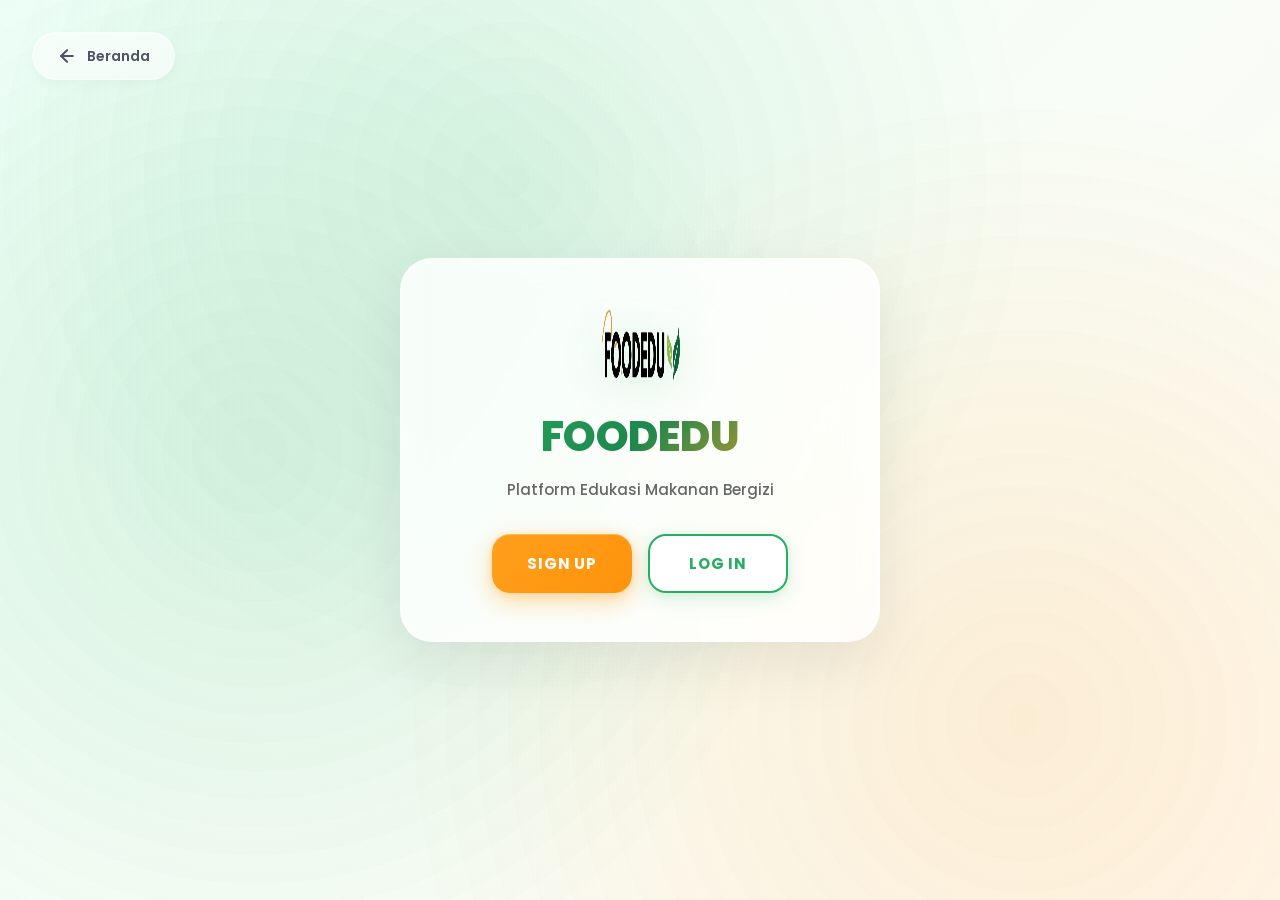
==== auth.html @ 1751dc29 "Update auth.html" ====
<!DOCTYPE html>
<html lang="id">

<head>
  <meta charset="utf-8" />
  <meta name="viewport" content="width=device-width,initial-scale=1" />
  <title>FOODEDU - Login & Sign Up</title>
  <link rel="preconnect" href="https://fonts.gstatic.com" crossorigin>
  <link href="https://fonts.googleapis.com/css2?family=Poppins:wght@400;500;600;700&display=swap" rel="stylesheet">
  <link rel="stylesheet" href="main.css" />
  <link rel="stylesheet" href="css/auth.css" />
</head>

<body class="auth-body">
  <div class="auth-background"></div>

  <!-- Back to Home Button -->
  <a href="index.html" class="back-home-btn" aria-label="Kembali ke Beranda">
    <svg width="20" height="20" viewBox="0 0 24 24" fill="none" stroke="currentColor" stroke-width="2.5"
      stroke-linecap="round" stroke-linejoin="round">
      <path d="M19 12H5"></path>
      <path d="M12 19l-7-7 7-7"></path>
    </svg>
    <span>Beranda</span>
  </a>

  <main class="auth-container">
    <!-- Menu Auth -->
    <div class="auth-panel" id="menuAuth">
      <div class="auth-logo-section">
        <img src="asset/logo/foodedu.png" alt="FoodEdu" class="auth-logo-img">
        <h1 class="auth-title">FOODEDU</h1>
        <p class="auth-subtitle">Platform Edukasi Makanan Bergizi</p>
      </div>

      <div class="auth-btn-row">
        <button class="auth-btn auth-btn-primary" id="btnSignup">
          <span>Sign Up</span>
        </button>
        <button class="auth-btn auth-btn-secondary" id="btnLogin">
          <span>Log In</span>
        </button>
      </div>
    </div>

    <!-- Sign Up Form -->
    <form class="auth-panel hidden" id="signupForm" autocomplete="off">
      <div class="auth-form-header">
        <h2>Daftar Akun</h2>
        <p>Bergabung dengan FoodEdu sekarang</p>
      </div>

      <div class="auth-form-group">
        <label for="su_name">Nama Lengkap <span class="required">*</span></label>
        <input type="text" id="su_name" name="su_name" required placeholder="Masukkan nama lengkap" />
      </div>

      <div class="auth-form-group">
        <label for="su_email">Email <span class="required">*</span></label>
        <input type="email" id="su_email" name="su_email" required placeholder="contoh@email.com" />
      </div>

      <div class="auth-form-group">
        <label for="su_phone">No Handphone <span class="required">*</span></label>
        <input type="text" id="su_phone" name="su_phone" required placeholder="08xxxxxxxxxx" />
      </div>

      <div class="auth-form-group">
        <label>Pilih Peran <span class="required">*</span></label>
        <div class="auth-radio-group">
          <label class="auth-radio-label">
            <input type="radio" name="role" value="siswa" required />
            <span>Siswa</span>
          </label>
          <label class="auth-radio-label">
            <input type="radio" name="role" value="ortu" required />
            <span>Orang Tua</span>
          </label>
          <label class="auth-radio-label">
            <input type="radio" name="role" value="sekolah" required />
            <span>Pihak Sekolah</span>
          </label>
          <label class="auth-radio-label">
            <input type="radio" name="role" value="mbg" required />
            <span>Pihak MBG</span>
          </label>
        </div>
      </div>

      <div id="extraFields" class="auth-extra-fields"></div>

      <div class="auth-form-group terms-checkbox-group">
        <div class="terms-layout">
          <label class="checkbox-container-simple">
            <input type="checkbox" id="su_terms" name="terms" required />
            <span class="checkmark-simple"></span>
            <span class="terms-label-text">Saya menyetujui</span>
          </label>
          <a href="#" id="triggerTerms" class="terms-trigger-link">Syarat & Ketentuan</a>
          <span class="terms-suffix-text">yang berlaku.</span>
        </div>

        <!-- Dropdown Content -->
        <div class="terms-dropdown hidden" id="termsDropdown">
          <div class="terms-dropdown-header">
            <h4>Syarat dan Ketentuan Penggunaan FoodEdu</h4>
            <button type="button" class="terms-close-btn" id="closeTermsDropdown">×</button>
          </div>
          <div class="terms-dropdown-body">
            <p>Dengan mendaftar dan/atau menggunakan website FoodEdu, Anda menyatakan telah membaca, memahami, dan
              menyetujui seluruh syarat dan ketentuan berikut.</p>

            <p>FoodEdu adalah platform edukasi dan pengaduan terkait program Makanan Bergizi Gratis (MBG) yang
              menyediakan informasi gizi, edukasi kelayakan makanan, serta wadah pengaduan dan saran bagi Siswa, Orang
              Tua/Wali, dan Pihak Sekolah.</p>

            <p>Pengguna wajib mengisi data secara benar, lengkap, dan dapat dipertanggungjawabkan, termasuk nama, nomor
              identitas (NISN/NIP/ID), email, dan data lain yang diperlukan. Pengguna bertanggung jawab penuh atas
              keamanan akun dan aktivitas yang dilakukan menggunakan akun tersebut.</p>

            <p>FoodEdu mengumpulkan dan menyimpan data pribadi pengguna untuk keperluan autentikasi, penyediaan layanan,
              pengaduan, saran, serta evaluasi program MBG. Data pribadi bersifat rahasia dan dikelola secara aman,
              termasuk penyimpanan kata sandi dalam bentuk terenkripsi. Data tidak akan dibagikan kepada pihak luar
              tanpa persetujuan pengguna, kecuali diwajibkan oleh peraturan perundang-undangan.</p>

            <p>Pengguna dilarang memberikan data palsu, menyalahgunakan sistem, melakukan percobaan peretasan, atau
              tindakan lain yang dapat merugikan sistem dan pengguna lain. FoodEdu berhak menonaktifkan akun atau
              menghapus konten yang melanggar ketentuan ini.</p>

            <p>Informasi yang disediakan di FoodEdu bersifat edukatif dan informatif. FoodEdu tidak bertanggung jawab
              atas keputusan atau tindakan yang diambil oleh pihak lain berdasarkan informasi yang tersedia di website
              ini.</p>

            <p>FoodEdu berhak melakukan perubahan, pembaruan, atau penghentian layanan sewaktu-waktu guna peningkatan
              kualitas dan keamanan sistem.</p>

            <p class="terms-footer-note">Dengan mencentang kotak "Saya menyetujui Syarat dan Ketentuan", pengguna
              menyatakan setuju untuk mematuhi seluruh ketentuan yang berlaku dan memberikan persetujuan atas pengolahan
              data pribadi sesuai dengan kebijakan yang telah ditetapkan.</p>
          </div>
        </div>
      </div>

      <div id="signupError" class="auth-error-message"></div>

      <script src="js/auth.js"></script>
</body>

</html>
---- main.css ----
/* =========================================================
    FOODEDU - MAIN CSS FILE
    Menggabungkan semua file CSS menjadi satu
========================================================= */

/* =========================================================
    GLOBAL VARIABLES
========================================================= */
:root {
    --green: #27AE60;
    --green-dark: #1e874d;
    --yellow: #FFB84C;
    --accent: #FF9F1C;
    --bg-light: #F3F3F3;
    --card: #CFFFAC;
    --shadow-soft: 0 4px 15px rgba(0, 0, 0, 0.08);
    --shadow-medium: 0 8px 20px rgba(0, 0, 0, 0.12);
    --shadow-strong: 0 12px 28px rgba(0, 0, 0, 0.18);
    --transition: .25s ease;
    --radius: 16px;
}

/* =========================================================
    GLOBAL RESET
========================================================= */
* {
    margin: 0;
    padding: 0;
    box-sizing: border-box;
}

html {
    scroll-behavior: smooth;
}

body {
    font-family: "Poppins", sans-serif;
    background: var(--bg-light);
    color: #222;
    line-height: 1.6;
    min-height: 100vh;
    display: flex;
    flex-direction: column;
}

img {
    max-width: 100%;
    display: block;
}

/* =========================================================
    NAVBAR - INDEX PAGE
========================================================= */
/* =========================================================
    NAVBAR - UNIFIED STYLES
========================================================= */
.navbar-container,
.navbar-home,
.navbar-gizi,
.navbar-buah,
.navbar-soup {
    width: 100%;
    background: rgba(255, 255, 255, 0.75);
    backdrop-filter: blur(20px) saturate(180%);
    -webkit-backdrop-filter: blur(20px) saturate(180%);
    position: sticky;
    top: 0;
    z-index: 1000;
    box-shadow: 0 8px 32px rgba(0, 0, 0, 0.08), 0 2px 8px rgba(0, 0, 0, 0.04);
    display: flex;
    align-items: center;
    justify-content: space-between;
    padding: 14px 5%;
    transition: all 0.4s cubic-bezier(0.4, 0, 0.2, 1);
    animation: navDrop 0.6s cubic-bezier(0.34, 1.56, 0.64, 1) forwards;
    border-bottom: 1px solid rgba(39, 174, 96, 0.1);
}

/* Specific border for content pages */
.navbar-gizi,
.navbar-buah,
.navbar-soup {
    border-bottom: 2px solid rgba(198, 247, 163, 0.4);
}

.navbar-container.scrolled,
.navbar-home.scrolled,
.navbar-gizi.active-scroll,
.navbar-buah.active-scroll,
.navbar-soup.active-scroll {
    background: rgba(255, 255, 255, 0.95);
    backdrop-filter: blur(24px) saturate(200%);
    -webkit-backdrop-filter: blur(24px) saturate(200%);
    box-shadow: 0 12px 40px rgba(0, 0, 0, 0.12), 0 4px 12px rgba(0, 0, 0, 0.06);
    padding: 10px 5%;
}

@keyframes navDrop {
    from {
        opacity: 0;
        transform: translateY(-20px);
    }

    to {
        opacity: 1;
        transform: translateY(0);
    }
}

.navbar-inner {
    width: 100%;
    display: flex;
    justify-content: space-between;
    align-items: center;
    max-width: 1250px;
    margin: 0 auto;
}

/* LOGO STANDARDIZATION */
.logo img {
    height: 40px;
    /* Unified Height */
    width: auto;
    /* Maintain Aspect Ratio */
    transition: transform 0.3s ease;
}

.logo:hover img {
    transform: scale(1.05);
}

/* Remove specific overrides that caused jumps */
.navbar-gizi .logo img,
.navbar-buah .logo img,
.navbar-soup .logo img {
    width: auto;
    height: 40px;
}

/* =========================================================
    NAVIGATION MENU
========================================================= */
.nav-menu {
    display: flex;
    align-items: center;
    gap: 25px;
}

/* =========================================================
    NAVBAR ITEMS & ANIMATIONS
========================================================= */
.nav-item,
.nav-menu a {
    text-decoration: none;
    color: #333;
    font-size: 15px;
    font-weight: 500;
    padding: 8px 0;
    margin: 0 4px;
    /* Slight spacing for symmetry */
    position: relative;
    transition: color 0.4s cubic-bezier(0.23, 1, 0.32, 1);
}

/* Hover State - Clean & Modern */
.nav-item:hover,
.nav-menu a:hover {
    color: var(--green);
    transform: translateY(-1px);
}

/* Underline Animation (Left to Right) */
.nav-item::after,
.nav-menu a::after {
    content: "";
    position: absolute;
    width: 0;
    height: 2px;
    bottom: 4px;
    /* Positioned slightly up */
    left: 0;
    /* Start from left */
    background-color: var(--green);
    transition: all 0.4s cubic-bezier(0.23, 1, 0.32, 1);
    /* No transform logic needed for LTR */
    border-radius: 2px;
}

.nav-item:hover::after,
.nav-menu a:hover::after,
.nav-item.active::after,
.nav-menu a.active::after {
    width: 100%;
}

.nav-item.active,
.nav-menu a.active {
    color: var(--green);
    font-weight: 600;
}

/* Active Click Effect */
.nav-item:active,
.nav-menu a:active {
    transform: translateY(1px) scale(0.98);
    transition: transform 0.1s ease;
}

/* Special Links: Pengaduan & Saran - Icons with specific animation */
.nav-menu a.pengaduan-link::before,
.nav-item.pengaduan-link::before {
    content: '🔔';
    margin-right: 6px;
    font-size: 14px;
    display: inline-block;
    transition: transform 0.4s cubic-bezier(0.34, 1.56, 0.64, 1);
}

.nav-menu a.saran-link::before,
.nav-item.saran-link::before {
    content: '💡';
    margin-right: 6px;
    font-size: 14px;
    display: inline-block;
    transition: transform 0.4s cubic-bezier(0.34, 1.56, 0.64, 1);
}

.nav-menu a.pengaduan-link:hover::before,
.nav-item.pengaduan-link:hover::before {
    transform: rotate(15deg) scale(1.1);
}

.nav-menu a.saran-link:hover::before,
.nav-item.saran-link:hover::before {
    transform: rotate(-10deg) scale(1.1);
}

/* =========================================================
    DROPDOWN MENU
========================================================= */
.dropdown {
    position: relative;
}

.dropdown-toggle {
    cursor: pointer;
    display: flex;
    align-items: center;
    gap: 6px;
    background: none;
    border: none;
    font-family: "Poppins", sans-serif;
    font-size: 15px;
    font-weight: 500;
    color: #333;
    padding: 8px 0;
    transition: color 0.3s ease;
}

.dropdown-toggle:hover {
    color: #2e8b57;
}

.arrow {
    width: 7px;
    height: 7px;
    border-right: 2px solid #333;
    border-bottom: 2px solid #333;
    transform: rotate(45deg);
    transition: var(--transition);
}

.dropdown.open .arrow {
    transform: rotate(-135deg);
    border-color: #2e8b57;
}

.dropdown-menu {
    position: absolute;
    top: 40px;
    left: 0;
    width: 240px;
    background: rgba(255, 255, 255, 0.98);
    backdrop-filter: blur(20px);
    -webkit-backdrop-filter: blur(20px);
    padding: 12px 0;
    border-radius: 16px;
    box-shadow: 0 12px 40px rgba(0, 0, 0, 0.12), 0 4px 16px rgba(0, 0, 0, 0.08);
    border: 1px solid rgba(39, 174, 96, 0.1);
    opacity: 0;
    visibility: hidden;
    pointer-events: none;
    transform: translateY(-12px) scale(0.95);
    transform-origin: top center;
    transition: all 0.4s cubic-bezier(0.34, 1.56, 0.64, 1);
    z-index: 999;
}

.dropdown.open .dropdown-menu {
    opacity: 1;
    visibility: visible;
    pointer-events: auto;
    transform: translateY(0) scale(1);
}

.dropdown-menu a {
    position: relative;
    display: block;
    padding: 12px 20px;
    text-decoration: none;
    color: #333;
    font-size: 14px;
    font-weight: 500;
    transition: all 0.3s cubic-bezier(0.34, 1.56, 0.64, 1);
    border-bottom: none;
    border-radius: 8px;
    margin: 2px 8px;
}

.dropdown-menu a:hover,
.dropdown-menu a.active:hover {
    background: linear-gradient(135deg, rgba(39, 174, 96, 0.12) 0%, rgba(39, 174, 96, 0.08) 100%);
    color: var(--green);
    transform: translateX(6px) scale(1.02);
    box-shadow: 0 2px 8px rgba(39, 174, 96, 0.15);
}

.dropdown-menu a.active {
    color: #333;
}

/* Base underline style - hidden by default */
.dropdown-menu a::after,
.dropdown-menu a.active::after {
    content: "";
    position: absolute;
    left: 12px;
    bottom: 10px;
    height: 2px;
    background: linear-gradient(90deg, var(--green), #2e8b57);
    width: 0;
    transition: width 0.4s cubic-bezier(0.34, 1.56, 0.64, 1);
    display: block;
    border-radius: 2px;
}

/* Show underline on hover */
.dropdown-menu a:hover::after,
.dropdown-menu a.active:hover::after {
    width: calc(100% - 40px);
}


/* =========================================================
    NAVBAR BUTTONS
========================================================= */
.nav-buttons {
    display: flex;
    align-items: center;
    gap: 10px;
    position: relative;
}

/* Smooth transition for nav-buttons content change */
.nav-buttons>* {
    transition: opacity 0.3s ease, transform 0.3s ease;
}

.nav-buttons button {
    padding: 8px 24px;
    font-weight: 500;
    border-radius: 50px;
    cursor: pointer;
    transition: all 0.3s cubic-bezier(0.23, 1, 0.32, 1);
    font-family: "Poppins", sans-serif;
    font-size: 14px;
}

.btn-login {
    background: #fff;
    border: 2px solid var(--green);
    color: var(--green);
    overflow: hidden;
    position: relative;
    z-index: 1;
}

.btn-login::before {
    content: '';
    position: absolute;
    top: 50%;
    left: 50%;
    width: 0;
    height: 0;
    border-radius: 50%;
    background: var(--green);
    transform: translate(-50%, -50%);
    transition: width 0.6s cubic-bezier(0.23, 1, 0.32, 1), height 0.6s cubic-bezier(0.23, 1, 0.32, 1);
    z-index: -1;
}

.btn-login:hover::before {
    width: 300px;
    height: 300px;
}

.btn-login:hover {
    color: #fff;
    transform: translateY(-2px);
    box-shadow: 0 8px 20px rgba(39, 174, 96, 0.25);
    border-color: var(--green);
}

.btn-login:active {
    transform: translateY(1px) scale(0.98);
    box-shadow: 0 2px 10px rgba(39, 174, 96, 0.15);
}

.btn-signup {
    background: linear-gradient(135deg, var(--accent) 0%, #ff8a00 100%);
    border: 2px solid transparent;
    color: white;
    overflow: hidden;
    position: relative;
    box-shadow: 0 4px 15px rgba(255, 159, 28, 0.3);
    z-index: 1;
}

.btn-signup::before {
    content: '';
    position: absolute;
    top: 0;
    left: -100%;
    width: 100%;
    height: 100%;
    background: linear-gradient(90deg, transparent, rgba(255, 255, 255, 0.2), transparent);
    transition: left 0.5s ease;
    z-index: -1;
}

.btn-signup:hover::before {
    left: 100%;
}

.btn-signup:hover {
    transform: translateY(-2px);
    box-shadow: 0 8px 25px rgba(255, 159, 28, 0.4);
    background: linear-gradient(135deg, #ff9f1c 0%, #ff8a00 100%);
}

.btn-signup:active {
    transform: translateY(1px) scale(0.98);
    box-shadow: 0 2px 10px rgba(255, 159, 28, 0.2);
}

/* =========================================================
    USER PROFILE & LOGOUT BUTTON
========================================================= */
.user-profile {
    display: flex;
    align-items: center;
    gap: 12px;
    padding: 6px 12px;
    border-radius: 50px;
    background: rgba(39, 174, 96, 0.08);
    transition: all 0.3s cubic-bezier(0.23, 1, 0.32, 1);
}

.user-profile:hover {
    background: rgba(39, 174, 96, 0.12);
    box-shadow: 0 4px 12px rgba(39, 174, 96, 0.15);
}

.user-profile .username {
    font-size: 14px;
    font-weight: 600;
    color: var(--green);
    display: flex;
    align-items: center;
    max-width: 100px;
    overflow: hidden;
    text-overflow: ellipsis;
    white-space: nowrap;
    transition: all 0.3s ease;
}

.user-profile .username::before {
    content: '👤';
    margin-right: 6px;
    font-size: 16px;
    transition: transform 0.3s cubic-bezier(0.34, 1.56, 0.64, 1);
}

.user-profile:hover .username::before {
    transform: scale(1.15) rotate(5deg);
}

.btn-logout {
    padding: 6px 16px;
    background: var(--green);
    color: white;
    border: none;
    border-radius: 50px;
    font-weight: 600;
    font-size: 12px;
    cursor: pointer;
    transition: all 0.3s cubic-bezier(0.23, 1, 0.32, 1);
    font-family: "Poppins", sans-serif;
    position: relative;
    overflow: hidden;
    box-shadow: 0 4px 12px rgba(39, 174, 96, 0.25);
}

.btn-logout::before {
    content: '';
    position: absolute;
    top: 50%;
    left: 50%;
    width: 0;
    height: 0;
    border-radius: 50%;
    background: var(--green-dark);
    transform: translate(-50%, -50%);
    transition: width 0.5s ease, height 0.5s ease;
    z-index: -1;
}

.btn-logout:hover {
    transform: translateY(-2px);
    box-shadow: 0 8px 20px rgba(39, 174, 96, 0.35);
}

.btn-logout:hover::before {
    width: 200px;
    height: 200px;
}

.btn-logout:active {
    transform: translateY(1px) scale(0.96);
    box-shadow: 0 2px 8px rgba(39, 174, 96, 0.2);
}

/* =========================================================
    HAMBURGER MENU - MODERN & SMOOTH
========================================================= */
.hamburger {
    display: none;
    flex-direction: column;
    justify-content: space-around;
    width: 32px;
    height: 32px;
    background: none;
    border: none;
    cursor: pointer;
    padding: 6px;
    z-index: 1005;
    transition: all 0.3s cubic-bezier(0.34, 1.56, 0.64, 1);
}

.hamburger:hover {
    transform: scale(1.08);
}

.hamburger span {
    display: block;
    width: 100%;
    height: 3px;
    background: #333;
    border-radius: 2px;
    transition: all 0.4s cubic-bezier(0.34, 1.56, 0.64, 1);
    transform-origin: center;
}

.hamburger span:nth-child(1) {
    width: 100%;
}

.hamburger span:nth-child(2) {
    width: 85%;
    margin: 0 auto;
}

.hamburger span:nth-child(3) {
    width: 100%;
}

.hamburger.active span:nth-child(1) {
    transform: rotate(45deg) translate(8px, 8px);
    width: 100%;
}

.hamburger.active span:nth-child(2) {
    opacity: 0;
    transform: translateX(-10px);
}

.hamburger.active span:nth-child(3) {
    transform: rotate(-45deg) translate(7px, -8px);
    width: 100%;
}

/* =========================================================
    MOBILE NAVIGATION - COMPLETELY REDESIGNED
========================================================= */

/* Mobile Overlay */
.mobile-overlay {
    position: fixed;
    top: 0;
    left: 0;
    width: 100%;
    height: 100%;
    background: rgba(0, 0, 0, 0);
    z-index: 998;
    pointer-events: none;
    transition: background-color 0.4s cubic-bezier(0.34, 1.56, 0.64, 1);
}

.mobile-overlay.active {
    background: rgba(0, 0, 0, 0.5);
    pointer-events: auto;
}

/* Nav Menu Mobile */
.nav-menu-mobile {
    position: fixed;
    top: 0;
    left: -100%;
    width: 80%;
    max-width: 360px;
    height: 100vh;
    background: linear-gradient(135deg, rgba(255, 255, 255, 0.98) 0%, rgba(248, 255, 254, 0.98) 100%);
    backdrop-filter: blur(20px);
    -webkit-backdrop-filter: blur(20px);
    flex-direction: column;
    padding: 80px 0 30px 0;
    gap: 0;
    box-shadow: 8px 0 40px rgba(0, 0, 0, 0.15), 4px 0 20px rgba(0, 0, 0, 0.1);
    transition: left 0.5s cubic-bezier(0.34, 1.56, 0.64, 1), box-shadow 0.3s ease;
    z-index: 1000;
    overflow-y: auto;
    overflow-x: hidden;
    border-right: 1px solid rgba(39, 174, 96, 0.15);
}

.nav-menu-mobile.active {
    left: 0;
    box-shadow: 12px 0 60px rgba(0, 0, 0, 0.2), 6px 0 30px rgba(0, 0, 0, 0.15);
}

.nav-menu-mobile a,
.nav-menu-mobile .dropdown-toggle {
    display: flex;
    align-items: center;
    padding: 16px 25px;
    color: #333;
    text-decoration: none;
    font-size: 15px;
    font-weight: 500;
    border-bottom: 1px solid rgba(39, 174, 96, 0.08);
    transition: all 0.3s cubic-bezier(0.34, 1.56, 0.64, 1);
    position: relative;
    cursor: pointer;
}

.nav-menu-mobile a:hover,
.nav-menu-mobile .dropdown-toggle:hover {
    background: rgba(39, 174, 96, 0.08);
    color: var(--green);
    padding-left: 30px;
}

.nav-menu-mobile a::before {
    content: '';
    position: absolute;
    left: 0;
    top: 0;
    height: 100%;
    width: 4px;
    background: var(--green);
    transform: scaleY(0);
    transform-origin: top;
    transition: transform 0.3s cubic-bezier(0.34, 1.56, 0.64, 1);
}

.nav-menu-mobile a:hover::before {
    transform: scaleY(1);
}

.nav-menu-mobile a.active::before {
    transform: scaleY(1);
}

/* Dropdown Toggle Mobile */
.nav-menu-mobile .dropdown-toggle {
    justify-content: space-between;
    background: none;
    border: none;
    font-family: "Poppins", sans-serif;
    padding-right: 25px;
}

.nav-menu-mobile .arrow {
    transition: transform 0.4s cubic-bezier(0.34, 1.56, 0.64, 1);
}

.nav-menu-mobile .dropdown.open .arrow {
    transform: rotate(-135deg);
}

/* Dropdown Menu Mobile */
.nav-menu-mobile .dropdown-menu {
    position: relative !important;
    background: rgba(39, 174, 96, 0.05);
    box-shadow: none !important;
    opacity: 0;
    visibility: visible !important;
    /* Override desktop visibility:hidden */
    max-height: 0;
    overflow: hidden;
    transform: none !important;
    transition: all 0.4s cubic-bezier(0.34, 1.56, 0.64, 1);
    padding: 0;
    width: 100%;
    top: 0 !important;
    left: 0 !important;
    border: none;
    border-radius: 0;
    margin: 0;
}

.nav-menu-mobile .dropdown.open .dropdown-menu {
    opacity: 1;
    visibility: visible !important;
    max-height: 300px;
    padding: 8px 0;
}

.nav-menu-mobile .dropdown-menu a {
    padding: 12px 25px 12px 45px;
    font-size: 14px;
    border-bottom: 1px solid rgba(39, 174, 96, 0.05);
}

.nav-menu-mobile .dropdown-menu a:hover {
    padding-left: 50px;
}

/* Flattened Dropdown Items - Direct Links in Mobile */
.nav-menu-mobile .dropdown-item-flat {
    background: rgba(39, 174, 96, 0.03);
    border-left: 3px solid rgba(39, 174, 96, 0.3);
    font-size: 14px;
    color: #555;
}

.nav-menu-mobile .dropdown-item-flat:hover {
    background: rgba(39, 174, 96, 0.08);
    border-left-color: var(--green);
    color: var(--green);
    padding-left: 40px !important;
}

.nav-menu-mobile .dropdown-item-flat::before {
    display: none;
}

/* Mobile Nav Buttons Section */
.nav-menu-mobile .nav-buttons {
    display: flex !important;
    flex-direction: column;
    gap: 10px;
    padding: 20px 15px;
    margin-top: auto;
    border-top: 2px solid rgba(39, 174, 96, 0.15);
    background: linear-gradient(135deg, rgba(39, 174, 96, 0.05) 0%, rgba(39, 174, 96, 0.02) 100%);
}

.nav-menu-mobile .nav-buttons button {
    width: 100%;
    padding: 12px 24px;
    font-size: 15px;
    font-weight: 600;
    border-radius: 12px;
    cursor: pointer;
    transition: all 0.3s cubic-bezier(0.34, 1.56, 0.64, 1);
    border: none;
}

.nav-menu-mobile .btn-login {
    background: white;
    border: 2px solid var(--green) !important;
    color: var(--green);
    box-shadow: 0 2px 8px rgba(39, 174, 96, 0.15);
}

.nav-menu-mobile .btn-login:active {
    transform: scale(0.98);
}

.nav-menu-mobile .btn-signup {
    background: linear-gradient(135deg, var(--accent) 0%, #ff8a00 100%);
    color: white;
    box-shadow: 0 4px 12px rgba(255, 159, 28, 0.3);
}

.nav-menu-mobile .btn-signup:active {
    transform: scale(0.98);
}

/* User Profile Mobile */
.nav-menu-mobile .user-profile {
    padding: 12px 25px;
    gap: 8px;
    background: rgba(39, 174, 96, 0.1);
    margin: 15px 10px;
    flex-direction: row;
    width: auto;
}

.nav-menu-mobile .user-profile .username {
    font-size: 13px;
    max-width: 120px;
}

.nav-menu-mobile .btn-logout {
    padding: 6px 12px;
    font-size: 12px;
}

/* Nav Menu Desktop - Hide on Mobile */
@media (max-width: 900px) {
    .hamburger {
        display: flex;
    }

    .navbar-inner {
        padding: 0 5%;
    }

    .nav-menu {
        display: none !important;
    }

    .nav-buttons {
        display: none !important;
    }

    .user-profile {
        display: none !important;
    }
}

/* Tablet Adjustments */
@media (max-width: 768px) {
    .nav-menu-mobile {
        width: 85%;
        max-width: 100%;
    }

    .nav-menu-mobile a,
    .nav-menu-mobile .dropdown-toggle {
        padding: 14px 20px;
    }

    .nav-menu-mobile a:hover {
        padding-left: 25px;
    }

    .nav-menu-mobile .dropdown-menu a {
        padding: 10px 20px 10px 40px;
    }

    .nav-menu-mobile .dropdown-menu a:hover {
        padding-left: 45px;
    }
}

/* Small Mobile Adjustments */
@media (max-width: 480px) {
    .hamburger {
        width: 28px;
        height: 28px;
    }

    .nav-menu-mobile {
        width: 100%;
        max-width: 100%;
    }

    .nav-menu-mobile a,
    .nav-menu-mobile .dropdown-toggle {
        padding: 12px 18px;
        font-size: 14px;
    }

    .nav-menu-mobile .user-profile {
        margin: 10px 8px;
        padding: 10px 18px;
    }
}

@media (max-width: 768px) {
    .user-profile {
        gap: 8px;
        padding: 6px 8px;
    }

    .user-profile .username {
        font-size: 12px;
        max-width: 80px;
    }

    .btn-logout {
        padding: 5px 10px;
        font-size: 10px;
    }
}

@media (max-width: 480px) {
    .user-profile {
        flex-direction: row;
        gap: 6px;
        width: auto;
        padding: 4px 8px;
    }

    .user-profile .username {
        font-size: 11px;
        max-width: 70px;
    }

    .user-profile .username::before {
        margin-right: 3px;
        font-size: 14px;
    }

    .btn-logout {
        padding: 4px 8px;
        font-size: 10px;
    }

    .nav-buttons {
        gap: 8px;
    }
}

/* =========================================================
    HERO SECTION
========================================================= */
.hero {
    position: relative;
    min-height: 80vh;
    display: flex;
    align-items: center;
    justify-content: center;
    text-align: center;
    overflow: hidden;
    width: 100%;
}

.hero-bg {
    position: absolute;
    top: 0;
    left: 0;
    width: 100%;
    height: 100%;
    z-index: 1;
    will-change: transform;
}

.hero-bg img {
    width: 100%;
    height: 100%;
    object-fit: cover;
    object-position: center;
    image-rendering: -webkit-optimize-contrast;
    image-rendering: crisp-edges;
    image-rendering: high-quality;
    min-width: 100%;
    min-height: 100%;
    transform: translateZ(0);
    backface-visibility: hidden;
}

.hero-bg::after {
    content: '';
    position: absolute;
    top: 0;
    left: 0;
    width: 100%;
    height: 100%;
    background: linear-gradient(100deg,
            rgba(0, 0, 0, 0.4) 0%,
            rgba(0, 0, 0, 0.2) 30%,
            rgba(0, 0, 0, 0.4) 60%);
    z-index: 2;
}

.hero-content {
    position: relative;
    z-index: 3;
    max-width: 800px;
    padding: 0 20px;
    color: white;
    animation: heroFadeIn 1s ease-out;
    width: 100%;
    display: flex;
    flex-direction: column;
    align-items: center;
    justify-content: center;
}

.hero h1 {
    font-size: 4rem;
    font-weight: 800;
    margin-bottom: 20px;
    letter-spacing: -0.5px;
    background: linear-gradient(135deg,
            #37ba6d 0%,
            #4af290 25%,
            #c7f8aa 50%,
            #3ae381 75%,
            #1a9e51 100%);
    -webkit-background-clip: text;
    -webkit-text-fill-color: transparent;
    background-clip: text;
    background-size: 200% 200%;
    text-shadow:
        0 0 10px rgba(56, 190, 111, 0.6),
        0 0 20px rgba(50, 223, 122, 0.4),
        0 0 30px rgba(180, 255, 138, 0.3),
        6px 6px 24px rgba(153, 153, 153, 0.4);
    animation:
        gradientShift 4s ease infinite,
        neonPulse 3s ease-in-out infinite alternate;
}

@keyframes gradientShift {
    0% {
        background-position: 0% 50%;
        text-shadow:
            0 0 10px rgba(39, 174, 96, 0.6),
            0 0 20px rgba(46, 204, 113, 0.4),
            0 0 30px rgba(180, 255, 138, 0.3),
            6px 6px 24px rgba(101, 101, 101, 0.4);
    }

    50% {
        background-position: 100% 50%;
        text-shadow:
            0 0 15px rgba(39, 174, 96, 0.7),
            0 0 25px rgba(46, 204, 113, 0.5),
            0 0 35px rgba(180, 255, 138, 0.4),
            6px 6px 30px rgba(101, 101, 101, 0.4);
    }

    100% {
        background-position: 0% 50%;
        text-shadow:
            0 0 10px rgba(39, 174, 96, 0.6),
            0 0 20px rgba(46, 204, 113, 0.4),
            0 0 30px rgba(180, 255, 138, 0.3),
            6px 6px 24px rgba(101, 101, 101, 0.4);
    }
}

@keyframes neonPulse {
    from {
        filter: brightness(1);
    }

    to {
        filter: brightness(1.2);
    }
}

@keyframes heroFadeIn {
    from {
        opacity: 0;
        transform: translateY(30px);
    }

    to {
        opacity: 1;
        transform: translateY(0);
    }
}

.hero p {
    font-size: 1.2rem;
    margin-bottom: 30px;
    text-shadow: 1px 1px 6px rgba(0, 0, 0, 0.8);
    line-height: 1.6;
    opacity: 0.95;
    font-weight: 400;
}

.hero-buttons {
    display: flex;
    gap: 20px;
    justify-content: center;
    flex-wrap: wrap;
}

.btn-primary,
.btn-secondary {
    padding: 14px 32px;
    border-radius: 30px;
    font-size: 16px;
    font-weight: 600;
    cursor: pointer;
    transition: all 0.3s ease;
    border: none;
    text-decoration: none;
    display: inline-block;
    position: relative;
    overflow: hidden;
}

.btn-primary {
    background: var(--green);
    color: #fff;
    box-shadow: 0 4px 15px rgba(39, 174, 96, 0.4);
    border: 2px solid var(--green);
}

.btn-primary:hover {
    background: var(--green-dark);
    transform: translateY(-3px);
    box-shadow: 0 8px 25px rgba(39, 174, 96, 0.5);
}

.btn-secondary {
    background: rgba(255, 255, 255, 0.95);
    color: var(--green);
    border: 2px solid rgba(255, 255, 255, 0.8);
    backdrop-filter: blur(10px);
    -webkit-backdrop-filter: blur(10px);
}

.btn-secondary:hover {
    background: white;
    transform: translateY(-3px);
    box-shadow: 0 8px 25px rgba(255, 255, 255, 0.4);
    border-color: white;
}

/* =========================================================
    RESPONSIVE HERO
========================================================= */
@media (max-width: 1200px) {
    .hero h1 {
        font-size: 3.5rem;
    }
}

@media (max-width: 992px) {
    .hero {
        min-height: 70vh;
    }

    .hero h1 {
        font-size: 3rem;
    }

    .hero p {
        font-size: 1.1rem;
    }
}

@media (max-width: 768px) {
    .hero {
        min-height: 60vh;
    }

    .hero h1 {
        font-size: 2.5rem;
        margin-bottom: 15px;
        text-shadow:
            0 0 8px rgba(39, 174, 96, 0.8),
            0 0 16px rgba(46, 204, 113, 0.6),
            0 0 24px rgba(180, 255, 138, 0.4);
    }

    .hero p {
        font-size: 1rem;
        margin-bottom: 25px;
    }

    .hero-buttons {
        flex-direction: column;
        align-items: center;
        gap: 15px;
    }

    .btn-primary,
    .btn-secondary {
        padding: 12px 28px;
        font-size: 15px;
        width: 220px;
    }

    .hero-bg img {
        object-position: center center;
    }
}

@media (max-width: 480px) {
    .hero {
        min-height: 50vh;
    }

    .hero h1 {
        font-size: 2rem;
        letter-spacing: -0.3px;
    }

    .hero p {
        font-size: 0.9rem;
        line-height: 1.5;
    }

    .hero-content {
        padding: 0 15px;
    }

    .btn-primary,
    .btn-secondary {
        padding: 12px 24px;
        font-size: 14px;
        width: 200px;
    }
}

@supports not (object-fit: cover) {
    .hero-bg {
        background-size: cover;
        background-position: center;
        background-repeat: no-repeat;
    }

    .hero-bg img {
        display: none;
    }
}

/* =========================================================
    AUDIENCE SECTION
========================================================= */
.audience-section {
    margin: 50px auto;
    text-align: center;
    padding: 0 20px;
}

.audience-section h2 {
    font-size: 28px;
    font-weight: 800;
}

.audience-list {
    max-width: 900px;
    margin: 30px auto;
    display: grid;
    gap: 20px;
}

.audience-card {
    background: var(--card);
    padding: 22px;
    border-radius: 22px;
    display: flex;
    align-items: center;
    gap: 18px;
    border: 1px solid #b8f59c;
    transition: var(--transition);
}

.audience-card:hover {
    transform: translateY(-4px);
    box-shadow: var(--shadow-medium);
}

.audience-card img {
    width: 100px;
    height: 100px;
    object-fit: contain;
}

/* =========================================================
    INDEX PREVIEW GIZI & KELAYAKAN
========================================================= */
.gizi-preview-wrapper {
    max-width: 1100px;
    margin: 20px auto 40px;
    background: #ffffff;
    border-radius: 22px;
    padding: 26px 24px 24px;
    box-shadow: 0 10px 30px rgba(0, 0, 0, 0.08);
    border: 1px solid rgba(39, 174, 96, 0.12);
}

.gizi-preview-header h2 {
    font-size: 22px;
    font-weight: 700;
    margin-bottom: 6px;
    color: #333;
}

.gizi-preview-header p {
    font-size: 14px;
    color: #666;
    margin-bottom: 14px;
}

.gizi-preview-actions {
    display: flex;
    flex-wrap: wrap;
    gap: 10px;
    margin-bottom: 8px;
}

.gizi-preview-row {
    display: grid;
    grid-template-columns: minmax(0, 1.1fr) minmax(0, 1.1fr);
    gap: 16px;
    margin-top: 10px;
}

.gizi-preview-col h3 {
    font-size: 16px;
    font-weight: 700;
    margin-bottom: 10px;
    color: #333;
}

.gizi-preview-cards {
    display: grid;
    grid-template-columns: repeat(auto-fit, minmax(140px, 1fr));
    gap: 12px;
}

.gizi-preview-kelayakan {
    display: flex;
    flex-direction: column;
    gap: 10px;
}

.gizi-preview-wrapper .gizi-card {
    padding: 20px 12px;
}

.gizi-preview-wrapper .kelayakan-row {
    padding: 14px 12px;
}

@media (max-width: 900px) {
    .gizi-preview-row {
        grid-template-columns: 1fr;
    }
}

/* =========================================================
    PAGE TITLES
========================================================= */
.page-title {
    text-align: center;
    margin: 30px 0 20px;
    font-size: 28px;
    font-weight: 700;
    color: #333;
    animation: fadeIn 0.7s ease;
}

.page-subtitle {
    text-align: center;
    font-size: 22px;
    margin-top: 5px;
    font-weight: 600;
    margin-bottom: 30px;
    color: #555;
}

.page-header {
    text-align: center;
    padding: 30px 20px 20px;
}

.page-header-gizi {
    text-align: center;
    padding: 40px 20px 30px;
    max-width: 800px;
    margin: 0 auto;
}

.page-description {
    font-size: 17px;
    color: #555;
    line-height: 1.9;
    margin-top: 20px;
    padding: 0 30px;
    font-weight: 400;
    letter-spacing: 0.3px;
}

.food-title {
    font-size: 22px;
    font-weight: 600;
    color: #555;
}

@keyframes fadeIn {
    from {
        opacity: 0;
        transform: translateY(8px);
    }

    to {
        opacity: 1;
        transform: translateY(0);
    }
}

/* =========================================================
    GIZI GRID
========================================================= */
.gizi-grid {
    width: 100%;
    padding: 10px 22px 40px;
    display: grid;
    grid-template-columns: repeat(2, 1fr);
    gap: 22px;
}

.gizi-card {
    background: white;
    border-radius: 20px;
    padding: 30px 15px;
    box-shadow: 0 4px 20px rgba(0, 0, 0, 0.08);
    text-align: center;
    text-decoration: none;
    color: #222;
    transition: all 0.4s cubic-bezier(0.175, 0.885, 0.32, 1.275);
    position: relative;
    overflow: hidden;
    border: 2px solid transparent;
}

.gizi-card::before {
    content: '';
    position: absolute;
    top: 0;
    left: 0;
    right: 0;
    bottom: 0;
    background: linear-gradient(135deg, rgba(39, 174, 96, 0.05) 0%, rgba(255, 184, 76, 0.05) 100%);
    opacity: 0;
    transition: opacity 0.4s ease;
    z-index: 0;
}

.gizi-card:hover {
    transform: translateY(-8px) scale(1.03);
    box-shadow: 0 12px 30px rgba(0, 0, 0, 0.15);
    border-color: rgba(39, 174, 96, 0.2);
}

.gizi-card:hover::before {
    opacity: 1;
}

.gizi-card img {
    position: relative;
    z-index: 1;
    width: 80px;
    height: 80px;
    object-fit: contain;
    margin: 0 auto 15px;
    filter: drop-shadow(0 4px 8px rgba(0, 0, 0, 0.1));
    transition: all 0.4s ease;
}

.gizi-card:hover img {
    transform: scale(1.15) rotate(5deg);
    filter: drop-shadow(0 6px 12px rgba(0, 0, 0, 0.15));
}

.gizi-card h3 {
    position: relative;
    z-index: 1;
    font-size: 18px;
    font-weight: 600;
    margin: 0;
    color: #333;
    transition: color 0.3s ease;
}

.gizi-card:hover h3 {
    color: var(--green);
}

.gizi-card::after {
    content: "";
    position: absolute;
    inset: 0;
    background: radial-gradient(circle at top right, rgba(255, 255, 255, 0.5), transparent 70%);
    opacity: 0;
    transition: 0.35s ease;
}

.gizi-card:hover::after {
    opacity: 1;
}

.gizi-card img {
    width: 70px;
    margin-bottom: 8px;
}

.gizi-card h3 {
    font-size: 16px;
    font-weight: 600;
}

.gizi-card.green {
    background: #B4FF8A;
}

.gizi-card.orange {
    background: #FFB566;
}

@media (max-width: 480px) {
    .gizi-card img {
        width: 60px;
    }

    .gizi-card h3 {
        font-size: 14px;
    }

    .gizi-grid {
        gap: 18px;
    }
}

/* =========================================================
    LIST BUAH/GIZI/SAYUR
========================================================= */
.list-buah,
.list-gizi {
    width: 85%;
    max-width: 1200px;
    margin: 0 auto 40px;
    padding: 0 20px;
    display: flex;
    flex-direction: column;
    gap: 30px;
}

.category-section {
    background: #fff;
    border-radius: 12px;
    padding: 25px;
    box-shadow: 0 2px 10px rgba(0, 0, 0, 0.08);
    border-left: 4px solid #2e8b57;
    transition: all 0.3s ease;
    animation: slideInLeft 0.6s ease both;
}

.category-section:hover {
    transform: translateY(-2px);
    box-shadow: 0 4px 15px rgba(0, 0, 0, 0.12);
}

.category-section:nth-child(1) {
    animation-delay: 0.1s;
}

.category-section:nth-child(2) {
    animation-delay: 0.2s;
}

.category-section:nth-child(3) {
    animation-delay: 0.3s;
}

.category-section:nth-child(4) {
    animation-delay: 0.4s;
}

.category-title {
    font-size: 18px;
    font-weight: 700;
    color: #333;
    margin-bottom: 20px;
    padding-bottom: 10px;
    border-bottom: 2px solid #f0f0f0;
    display: flex;
    align-items: center;
}

.category-title::before {
    content: '';
    width: 6px;
    height: 20px;
    background: #2e8b57;
    margin-right: 10px;
    border-radius: 2px;
}

.category-items {
    display: grid;
    grid-template-columns: repeat(auto-fit, minmax(220px, 1fr));
    gap: 15px;
}

.list-item {
    display: flex;
    align-items: center;
    justify-content: center;
    padding: 15px 20px;
    border-radius: 10px;
    text-decoration: none;
    font-weight: 600;
    color: #333;
    text-align: center;
    transition: all 0.3s ease;
    box-shadow: 0 2px 5px rgba(0, 0, 0, 0.1);
    min-height: 70px;
    font-size: 15px;
    position: relative;
    overflow: hidden;
    line-height: 1.4;
    animation: fadeInUp 0.4s ease both;
}

.list-item::before {
    content: '';
    position: absolute;
    top: 0;
    left: -100%;
    width: 100%;
    height: 100%;
    background: linear-gradient(90deg, transparent, rgba(255, 255, 255, 0.3), transparent);
    transition: left 0.5s;
}

.list-item:hover::before {
    left: 100%;
}

.list-item:hover {
    transform: translateY(-3px);
    box-shadow: 0 4px 8px rgba(0, 0, 0, 0.15);
}

.list-item.green {
    background: #b4ff8a;
    border: 1px solid #9ae06c;
}

.list-item.orange {
    background: #ffd37d;
    border: 1px solid #ffc04d;
}

@keyframes fadeInUp {
    from {
        opacity: 0;
        transform: translateY(20px);
    }

    to {
        opacity: 1;
        transform: translateY(0);
    }
}

@keyframes slideInLeft {
    from {
        opacity: 0;
        transform: translateX(-20px);
    }

    to {
        opacity: 1;
        transform: translateX(0);
    }
}

/* =========================================================
    CONTENT CONTAINER (FOOD DETAIL PAGES)
========================================================= */
.content-container {
    display: flex;
    flex-direction: column;
    align-items: center;
    gap: 30px;
    padding: 0 20px;
    margin-bottom: 40px;
}

.image-section {
    width: 100%;
    display: flex;
    justify-content: center;
}

.food-image-container {
    display: flex;
    justify-content: center;
    align-items: center;
    margin-top: 10px;
    position: relative;
    padding: 20px;
}

.food-image-container::before {
    content: '';
    position: absolute;
    width: 100%;
    height: 100%;
    border-radius: 50%;
    background: linear-gradient(135deg, rgba(39, 174, 96, 0.1) 0%, rgba(255, 184, 76, 0.1) 100%);
    z-index: 0;
    animation: pulse 3s ease-in-out infinite;
}

@keyframes pulse {

    0%,
    100% {
        transform: scale(1);
        opacity: 0.5;
    }

    50% {
        transform: scale(1.1);
        opacity: 0.8;
    }
}

.food-image {
    width: 400px;
    height: 400px;
    border-radius: 20px;
    border: 6px solid #fff;
    object-fit: cover;
    box-shadow:
        0 8px 25px rgba(0, 0, 0, 0.15),
        0 0 0 8px rgba(39, 174, 96, 0.1),
        inset 0 0 20px rgba(255, 255, 255, 0.1);
    animation: fadeInUp 0.8s ease, float 6s ease-in-out infinite;
    position: relative;
    z-index: 1;
    transition: all 0.4s ease;
}

.food-image:hover {
    transform: scale(1.05);
    box-shadow:
        0 12px 35px rgba(0, 0, 0, 0.2),
        0 0 0 10px rgba(39, 174, 96, 0.15),
        inset 0 0 30px rgba(255, 255, 255, 0.2);
}

@keyframes float {

    0%,
    100% {
        transform: translateY(0px);
    }

    50% {
        transform: translateY(-10px);
    }
}

.info-section {
    width: 100%;
    max-width: 500px;
    display: flex;
    flex-direction: column;
    gap: 30px;
}

.nutrition-box {
    background: linear-gradient(135deg, #ffffff 0%, #f8fff4 100%);
    border-radius: 20px;
    padding: 25px;
    box-shadow:
        0 8px 25px rgba(0, 0, 0, 0.1),
        0 0 0 1px rgba(39, 174, 96, 0.1);
    width: 100%;
    animation: fadeInUp 0.8s ease 0.2s both;
    position: relative;
    overflow: hidden;
}

.nutrition-box::before {
    content: '';
    position: absolute;
    top: 0;
    left: 0;
    right: 0;
    height: 4px;
    background: linear-gradient(90deg, var(--green) 0%, var(--yellow) 50%, var(--green) 100%);
    background-size: 200% 100%;
    animation: gradientShift 3s ease infinite;
}

@keyframes gradientShift {
    0% {
        background-position: 0% 50%;
    }

    50% {
        background-position: 100% 50%;
    }

    100% {
        background-position: 0% 50%;
    }
}

.nutrition-title {
    background: linear-gradient(135deg, var(--green) 0%, #4CAF50 100%);
    color: white;
    padding: 12px 20px;
    font-weight: 700;
    border-radius: 12px;
    font-size: 18px;
    text-align: center;
    margin-bottom: 20px;
    box-shadow: 0 4px 15px rgba(39, 174, 96, 0.3);
    letter-spacing: 0.5px;
    text-transform: uppercase;
}

.nutrition-table {
    width: 100%;
    margin-top: 10px;
    border-collapse: separate;
    border-spacing: 0;
}

.nutrition-table td {
    padding: 12px 0;
    font-size: 15px;
    border-bottom: 1px solid rgba(0, 0, 0, 0.05);
    transition: all 0.3s ease;
}

.nutrition-table tr:hover td {
    background: rgba(39, 174, 96, 0.03);
    padding-left: 5px;
}

.nutrition-table tr:last-child td {
    border-bottom: none;
}

.nutrition-table td:first-child {
    font-weight: 500;
    color: #555;
    padding-right: 15px;
}

.nutrition-table td:last-child {
    font-weight: 700;
    color: var(--green);
    text-align: right;
    font-size: 16px;
}

.macro-wrapper {
    display: grid;
    grid-template-columns: repeat(2, 1fr);
    gap: 20px;
    width: 100%;
}

.macro-item {
    width: 100%;
    aspect-ratio: 1;
    border-radius: 20px;
    display: flex;
    flex-direction: column;
    justify-content: center;
    align-items: center;
    box-shadow:
        0 8px 20px rgba(0, 0, 0, 0.15),
        inset 0 2px 10px rgba(255, 255, 255, 0.2);
    font-weight: 700;
    color: #fff;
    max-width: 140px;
    margin: 0 auto;
    position: relative;
    overflow: hidden;
    transition: all 0.4s cubic-bezier(0.175, 0.885, 0.32, 1.275);
    border: 3px solid rgba(255, 255, 255, 0.3);
}

.macro-item::before {
    content: '';
    position: absolute;
    top: -50%;
    left: -50%;
    width: 200%;
    height: 200%;
    background: radial-gradient(circle, rgba(255, 255, 255, 0.3) 0%, transparent 70%);
    opacity: 0;
    transition: opacity 0.4s ease;
}

.macro-item:hover {
    transform: translateY(-5px) scale(1.1);
    box-shadow:
        0 12px 30px rgba(0, 0, 0, 0.2),
        inset 0 2px 15px rgba(255, 255, 255, 0.3);
}

.macro-item:hover::before {
    opacity: 1;
}

.macro-item.green {
    background: linear-gradient(135deg, #27AE60 0%, #4CAF50 100%);
}

.macro-item.orange {
    background: linear-gradient(135deg, #FF9F1C 0%, #FFB84C 100%);
}

.macro-value {
    font-size: 24px;
    margin-bottom: 5px;
    position: relative;
    z-index: 1;
    text-shadow: 0 2px 4px rgba(0, 0, 0, 0.2);
}

.macro-label {
    font-size: 12px;
    position: relative;
    z-index: 1;
    text-shadow: 0 1px 2px rgba(0, 0, 0, 0.2);
    letter-spacing: 1px;
    opacity: 0.95;
}

@media (min-width: 768px) {
    .content-container {
        flex-direction: row;
        justify-content: center;
        align-items: flex-start;
        gap: 50px;
        max-width: 1200px;
        margin: 0 auto 40px;
    }

    .image-section {
        width: 40%;
        justify-content: center;
    }

    .info-section {
        width: 50%;
        max-width: 400px;
    }

    .food-image {
        width: 300px;
        height: 300px;
        border-radius: 20px;
    }

    .food-image-container {
        padding: 15px;
    }

    .macro-wrapper {
        grid-template-columns: repeat(2, 1fr);
        gap: 25px;
    }

    .macro-item {
        max-width: 150px;
    }
}

@media (max-width: 480px) {
    .food-image {
        width: 220px;
        height: 220px;
        border-radius: 16px;
        border-width: 4px;
    }

    .food-image-container {
        padding: 10px;
    }

    .macro-wrapper {
        gap: 15px;
    }

    .macro-item {
        max-width: 130px;
    }

    .macro-value {
        font-size: 18px;
    }

    .nutrition-box {
        padding: 15px;
    }
}

/* =========================================================
    FOOTER
========================================================= */
footer,
.footer {
    margin-top: 60px;
    padding: 30px 40px;
    background: #fff;
    border-top: 1px solid #ddd;
    display: flex;
    justify-content: space-between;
    flex-wrap: wrap;
    width: 100%;
    margin-top: auto;
}

footer h3,
.footer-left h3 {
    color: var(--green);
    font-weight: 700;
    font-size: 22px;
    margin-bottom: 10px;
}

footer p,
.footer-left p {
    max-width: 350px;
    font-size: 14px;
    opacity: .9;
    color: #666;
    line-height: 1.6;
}

.footer-right {
    color: #666;
}

.footer-right strong {
    font-size: 15px;
    color: #333;
}

.footer-right p {
    margin-bottom: 5px;
}

@media (max-width: 480px) {

    footer,
    .footer {
        flex-direction: column;
        gap: 20px;
        padding: 30px 25px;
    }
}

/* =========================================================
    SCROLL REVEAL
========================================================= */
.reveal,
.reveal-left,
.reveal-right {
    opacity: 0;
    transition: 0.9s cubic-bezier(0.17, 0.55, 0.55, 1);
}

.reveal {
    transform: translateY(40px);
}

.reveal-left {
    transform: translateX(-40px);
}

.reveal-right {
    transform: translateX(40px);
}

.reveal.active,
.reveal-left.active,
.reveal-right.active {
    opacity: 1;
    transform: translate(0, 0);
}

/* =========================================================
    RIPPLE EFFECT
========================================================= */
.ripple {
    position: absolute;
    border-radius: 50%;
    background: rgba(255, 255, 255, 0.6);
    transform: scale(0);
    animation: ripple-animation 0.6s linear;
    pointer-events: none;
}

@keyframes ripple-animation {
    to {
        transform: scale(4);
        opacity: 0;
    }
}

/* =========================================================
    BACKGROUND PATTERNS
========================================================= */
body::before {
    content: '';
    position: fixed;
    top: 0;
    left: 0;
    width: 100%;
    height: 100%;
    background-image:
        radial-gradient(circle at 20% 80%, rgba(180, 255, 138, 0.1) 0%, transparent 50%),
        radial-gradient(circle at 80% 20%, rgba(255, 211, 125, 0.1) 0%, transparent 50%),
        radial-gradient(circle at 40% 40%, rgba(46, 139, 87, 0.05) 0%, transparent 50%);
    pointer-events: none;
    z-index: -1;
}

/* =========================================================
    AUTH PAGE STYLES - MODERN AESTHETIC
========================================================= */
.auth-body {
    min-height: 100vh;
    display: flex;
    align-items: center;
    justify-content: center;
    padding: 20px;
    background: linear-gradient(135deg, #f0fff8 0%, #fffbf5 25%, #f8fff8 50%, #fff9f0 75%, #f0fff8 100%);
    background-size: 400% 400%;
    animation: gradientShift 15s ease infinite;
    position: relative;
    overflow-x: hidden;
}

.auth-background {
    position: fixed;
    top: 0;
    left: 0;
    width: 100%;
    height: 100%;
    background-image:
        radial-gradient(circle at 20% 50%, rgba(39, 174, 96, 0.08) 0%, transparent 50%),
        radial-gradient(circle at 80% 80%, rgba(255, 159, 28, 0.08) 0%, transparent 50%),
        radial-gradient(circle at 40% 20%, rgba(39, 174, 96, 0.06) 0%, transparent 50%);
    animation: float 20s ease-in-out infinite;
    pointer-events: none;
    z-index: 0;
}

.auth-container {
    max-width: 480px;
    width: 100%;
    position: relative;
    z-index: 1;
    perspective: 1000px;
}

.auth-panel {
    background: rgba(255, 255, 255, 0.85);
    backdrop-filter: blur(20px) saturate(180%);
    -webkit-backdrop-filter: blur(20px) saturate(180%);
    border-radius: 32px;
    padding: 48px 40px;
    box-shadow:
        0 20px 60px rgba(0, 0, 0, 0.08),
        0 0 0 1px rgba(255, 255, 255, 0.5) inset,
        0 1px 0 rgba(255, 255, 255, 0.9) inset;
    border: 1px solid rgba(255, 255, 255, 0.3);
    text-align: center;
    animation: scaleIn 0.6s cubic-bezier(0.34, 1.56, 0.64, 1) forwards;
    transition: all 0.3s cubic-bezier(0.4, 0, 0.2, 1);
    position: relative;
    overflow: hidden;
}

.auth-panel::before {
    content: '';
    position: absolute;
    top: -50%;
    left: -50%;
    width: 200%;
    height: 200%;
    background: linear-gradient(45deg, transparent, rgba(255, 255, 255, 0.1), transparent);
    transform: rotate(45deg);
    animation: shine 3s infinite;
    pointer-events: none;
}

@keyframes shine {
    0% {
        transform: translateX(-100%) translateY(-100%) rotate(45deg);
    }

    100% {
        transform: translateX(100%) translateY(100%) rotate(45deg);
    }
}

@keyframes scaleIn {
    from {
        opacity: 0;
        transform: scale(0.92) translateY(20px);
    }

    to {
        opacity: 1;
        transform: scale(1) translateY(0);
    }
}

.auth-panel.show {
    animation: panelRevealModern 0.6s cubic-bezier(0.34, 1.56, 0.64, 1) forwards;
    opacity: 1;
}

@keyframes panelRevealModern {
    0% {
        opacity: 0;
        transform: translateY(40px) scale(0.9) rotateX(10deg);
        filter: blur(8px);
    }

    50% {
        transform: translateY(-5px) scale(1.02) rotateX(-2deg);
        filter: blur(2px);
    }

    100% {
        opacity: 1;
        transform: translateY(0) scale(1) rotateX(0deg);
        filter: blur(0px);
    }
}

.auth-panel.hidden {
    display: none !important;
    opacity: 0;
    pointer-events: none;
}

.auth-panel:hover {
    box-shadow:
        0 25px 70px rgba(0, 0, 0, 0.12),
        0 0 0 1px rgba(255, 255, 255, 0.6) inset,
        0 1px 0 rgba(255, 255, 255, 0.95) inset;
    transform: translateY(-4px) scale(1.01);
}

/* Logo Section */
.auth-logo-section {
    margin-bottom: 32px;
    animation: slideInFromTop 0.7s cubic-bezier(0.34, 1.56, 0.64, 1) forwards;
}

@keyframes slideInFromTop {
    from {
        opacity: 0;
        transform: translateY(-30px);
    }

    to {
        opacity: 1;
        transform: translateY(0);
    }
}

.auth-logo-img {
    width: 80px;
    height: 80px;
    margin: 0 auto 16px;
    filter: drop-shadow(0 8px 20px rgba(39, 174, 96, 0.2));
    animation: floatLogo 4s ease-in-out infinite;
    transition: transform 0.4s cubic-bezier(0.34, 1.56, 0.64, 1);
    border-radius: 20px;
}

@keyframes floatLogo {

    0%,
    100% {
        transform: translateY(0px) rotate(0deg) scale(1);
    }

    50% {
        transform: translateY(-12px) rotate(5deg) scale(1.05);
    }
}

.auth-logo-section:hover .auth-logo-img {
    transform: scale(1.15) rotate(5deg);
    filter: drop-shadow(0 12px 30px rgba(39, 174, 96, 0.3));
}

.auth-title {
    font-size: 42px;
    color: var(--green-dark);
    margin: 16px 0 8px;
    font-weight: 800;
    background: linear-gradient(135deg, var(--green) 0%, var(--green-dark) 50%, var(--accent) 100%);
    -webkit-background-clip: text;
    -webkit-text-fill-color: transparent;
    background-clip: text;
    letter-spacing: -0.5px;
}

.auth-subtitle {
    color: #666;
    font-size: 15px;
    font-weight: 500;
    margin: 0;
}

/* Form Header - Modern Animation */
.auth-form-header {
    margin-bottom: 32px;
    animation: headerSlideIn 0.7s cubic-bezier(0.34, 1.56, 0.64, 1) forwards;
    opacity: 0;
}

@keyframes headerSlideIn {
    0% {
        opacity: 0;
        transform: translateY(-20px);
    }

    100% {
        opacity: 1;
        transform: translateY(0);
    }
}

.auth-form-header h2 {
    color: var(--green-dark);
    font-size: 32px;
    margin-bottom: 8px;
    font-weight: 700;
    background: linear-gradient(135deg, var(--green) 0%, var(--green-dark) 50%, var(--accent) 100%);
    background-size: 200% 100%;
    -webkit-background-clip: text;
    -webkit-text-fill-color: transparent;
    background-clip: text;
    letter-spacing: -0.5px;
    animation: gradientShift 3s ease infinite;
    position: relative;
}

@keyframes gradientShift {

    0%,
    100% {
        background-position: 0% 50%;
    }

    50% {
        background-position: 100% 50%;
    }
}

.auth-form-header p {
    color: #888;
    font-size: 15px;
    font-weight: 500;
    margin: 0;
    animation: fadeInUp 0.6s cubic-bezier(0.4, 0, 0.2, 1) 0.2s both;
}

/* Form Groups - Staggered Modern Animation */
.auth-form-group {
    margin-bottom: 24px;
    text-align: left;
    animation: formGroupSlideIn 0.6s cubic-bezier(0.34, 1.56, 0.64, 1) forwards;
    opacity: 0;
    transform: translateX(-20px);
}

@keyframes formGroupSlideIn {
    0% {
        opacity: 0;
        transform: translateX(-20px) translateY(10px);
    }

    100% {
        opacity: 1;
        transform: translateX(0) translateY(0);
    }
}

.auth-form-group:nth-child(1) {
    animation-delay: 0.15s;
}

.auth-form-group:nth-child(2) {
    animation-delay: 0.2s;
}

.auth-form-group:nth-child(3) {
    animation-delay: 0.25s;
}

.auth-form-group:nth-child(4) {
    animation-delay: 0.3s;
}

.auth-form-group:nth-child(5) {
    animation-delay: 0.35s;
}

.auth-form-group:nth-child(6) {
    animation-delay: 0.4s;
}

.auth-form-group:nth-child(7) {
    animation-delay: 0.45s;
}

.auth-form-group:nth-child(8) {
    animation-delay: 0.5s;
}

.auth-form-group:nth-child(9) {
    animation-delay: 0.55s;
}

.auth-form-group label {
    display: block;
    color: var(--green-dark);
    font-weight: 600;
    margin-bottom: 10px;
    font-size: 14px;
    transition: all 0.3s cubic-bezier(0.4, 0, 0.2, 1);
    letter-spacing: 0.3px;
}

.auth-form-group input,
.auth-form-group select,
.auth-form-group textarea {
    width: 100%;
    padding: 16px 18px;
    border: 2px solid rgba(39, 174, 96, 0.15);
    border-radius: 16px;
    font-size: 15px;
    font-family: "Poppins", sans-serif;
    transition: all 0.4s cubic-bezier(0.34, 1.56, 0.64, 1);
    background: rgba(255, 255, 255, 0.95);
    backdrop-filter: blur(10px);
    color: #333;
    box-shadow:
        0 2px 8px rgba(0, 0, 0, 0.04),
        inset 0 1px 0 rgba(255, 255, 255, 0.8);
    position: relative;
}

.auth-form-group input::placeholder,
.auth-form-group textarea::placeholder {
    color: #bbb;
    transition: all 0.3s ease;
}

.auth-form-group input:focus::placeholder,
.auth-form-group textarea:focus::placeholder {
    opacity: 0.5;
    transform: translateX(5px);
}

.auth-form-group input:focus,
.auth-form-group select:focus,
.auth-form-group textarea:focus {
    outline: none;
    border-color: var(--green);
    box-shadow:
        0 0 0 6px rgba(39, 174, 96, 0.12),
        0 6px 20px rgba(39, 174, 96, 0.15),
        0 2px 8px rgba(39, 174, 96, 0.1),
        inset 0 2px 4px rgba(39, 174, 96, 0.05);
    background: rgba(255, 255, 255, 1);
    transform: translateY(-3px) scale(1.01);
    border-width: 2.5px;
}

.auth-form-group input:hover:not(:focus),
.auth-form-group select:hover:not(:focus),
.auth-form-group textarea:hover:not(:focus) {
    border-color: rgba(39, 174, 96, 0.25);
    box-shadow:
        0 4px 12px rgba(0, 0, 0, 0.06),
        inset 0 1px 0 rgba(255, 255, 255, 0.9);
    transform: translateY(-1px);
}

.auth-form-group input::placeholder {
    color: #bbb;
    font-weight: 400;
}

/* Error Animation */
.auth-form-group.error input,
.auth-form-group.error select,
.auth-form-group.error textarea {
    border-color: #e74c3c;
    background: rgba(231, 76, 60, 0.05);
    animation: shake 0.5s cubic-bezier(0.36, 0.07, 0.19, 0.97) both;
}

@keyframes shake {

    0%,
    100% {
        transform: translateX(0);
    }

    10%,
    30%,
    50%,
    70%,
    90% {
        transform: translateX(-10px);
    }

    20%,
    40%,
    60%,
    80% {
        transform: translateX(10px);
    }
}

@keyframes dropDown {
    0% {
        opacity: 0;
        transform: translateY(-20px) scale(0.95);
    }

    50% {
        transform: translateY(5px) scale(1.02);
    }

    100% {
        opacity: 1;
        transform: translateY(0) scale(1);
    }
}

.auth-error-message {
    display: none;
    padding: 12px 16px;
    margin-top: 12px;
    background: linear-gradient(135deg, #fee 0%, #fdd 100%);
    border: 2px solid #e74c3c;
    border-radius: 12px;
    color: #c0392b;
    font-size: 14px;
    font-weight: 600;
    text-align: center;
    animation: dropDown 0.5s cubic-bezier(0.34, 1.56, 0.64, 1) forwards;
    box-shadow: 0 4px 15px rgba(231, 76, 60, 0.2);
    position: relative;
    overflow: hidden;
}

.auth-error-message::before {
    content: '⚠️';
    margin-right: 8px;
    font-size: 16px;
}

.auth-error-message.show {
    display: block;
}

.auth-form-group.error label {
    color: #e74c3c;
}

/* Remove error state after animation */
.auth-form-group.error input,
.auth-form-group.error select,
.auth-form-group.error textarea {
    animation: shake 0.5s cubic-bezier(0.36, 0.07, 0.19, 0.97) both;
}

.auth-form-group.error input:focus,
.auth-form-group.error select:focus,
.auth-form-group.error textarea:focus {
    border-color: #e74c3c;
    box-shadow:
        0 0 0 4px rgba(231, 76, 60, 0.15),
        0 4px 12px rgba(231, 76, 60, 0.2);
}

.auth-extra-fields {
    display: flex;
    flex-direction: column;
    gap: 24px;
    margin-bottom: 24px;
}

/* Radio Group */
.auth-radio-group {
    display: grid;
    grid-template-columns: repeat(2, 1fr);
    gap: 12px;
    margin-top: 8px;
}

.auth-radio-label {
    display: flex;
    align-items: center;
    gap: 10px;
    padding: 12px 16px;
    border: 2px solid rgba(39, 174, 96, 0.15);
    border-radius: 12px;
    cursor: pointer;
    transition: all 0.4s cubic-bezier(0.34, 1.56, 0.64, 1);
    background: rgba(255, 255, 255, 0.5);
    font-size: 14px;
    font-weight: 500;
    position: relative;
    overflow: hidden;
}

.auth-radio-label::before {
    content: '';
    position: absolute;
    top: 0;
    left: -100%;
    width: 100%;
    height: 100%;
    background: linear-gradient(90deg, transparent, rgba(39, 174, 96, 0.1), transparent);
    transition: left 0.5s;
}

.auth-radio-label:hover {
    border-color: var(--green);
    background: rgba(39, 174, 96, 0.08);
    transform: translateY(-3px) scale(1.02);
    box-shadow: 0 4px 12px rgba(39, 174, 96, 0.15);
}

.auth-radio-label:hover::before {
    left: 100%;
}

.auth-radio-label input[type="radio"] {
    width: 18px;
    height: 18px;
    margin: 0;
    cursor: pointer;
    accent-color: var(--green);
}

.auth-radio-label input[type="radio"]:checked+span {
    color: var(--green);
    font-weight: 600;
}

.auth-radio-label:has(input[type="radio"]:checked) {
    border-color: var(--green);
    background: rgba(39, 174, 96, 0.1);
    box-shadow: 0 0 0 3px rgba(39, 174, 96, 0.1);
}

/* Buttons */
.auth-btn-row {
    display: flex;
    gap: 16px;
    justify-content: center;
    margin-top: 32px;
}

.auth-btn {
    padding: 16px 32px;
    border: none;
    border-radius: 16px;
    font-size: 16px;
    font-weight: 600;
    font-family: "Poppins", sans-serif;
    cursor: pointer;
    transition: all 0.3s cubic-bezier(0.4, 0, 0.2, 1);
    position: relative;
    overflow: hidden;
    min-width: 140px;
}

.auth-btn::before {
    content: '';
    position: absolute;
    top: 50%;
    left: 50%;
    width: 0;
    height: 0;
    border-radius: 50%;
    background: rgba(255, 255, 255, 0.3);
    transform: translate(-50%, -50%);
    transition: width 0.6s, height 0.6s;
}

.auth-btn:hover::before {
    width: 300px;
    height: 300px;
}

.auth-btn-primary {
    background: linear-gradient(135deg, var(--accent) 0%, #FF8A00 100%);
    background-size: 200% 100%;
    color: white;
    box-shadow:
        0 8px 24px rgba(255, 159, 28, 0.4),
        inset 0 1px 0 rgba(255, 255, 255, 0.3),
        0 2px 8px rgba(255, 159, 28, 0.2);
    padding: 16px 28px;
    font-size: 15px;
    font-weight: 700;
    border-radius: 18px;
    transition: all 0.4s cubic-bezier(0.34, 1.56, 0.64, 1);
    position: relative;
    overflow: hidden;
    animation: btnFadeIn 0.6s cubic-bezier(0.34, 1.56, 0.64, 1) forwards;
    opacity: 0;
}

@keyframes btnFadeIn {
    from {
        opacity: 0;
        transform: translateY(20px) scale(0.95);
    }

    to {
        opacity: 1;
        transform: translateY(0) scale(1);
    }
}

.auth-btn-primary::before {
    content: '';
    position: absolute;
    top: 50%;
    left: 50%;
    width: 0;
    height: 0;
    border-radius: 50%;
    background: rgba(255, 255, 255, 0.3);
    transform: translate(-50%, -50%);
    transition: width 0.6s, height 0.6s;
}

.auth-btn-primary:hover {
    transform: translateY(-5px) scale(1.05);
    background-position: 100% 0;
    box-shadow:
        0 16px 48px rgba(255, 159, 28, 0.5),
        inset 0 1px 0 rgba(255, 255, 255, 0.4),
        0 4px 12px rgba(255, 159, 28, 0.3);
}

.auth-btn-primary:hover::before {
    width: 300px;
    height: 300px;
}

.auth-btn-primary:active {
    transform: translateY(-2px) scale(1.02);
}

.auth-btn-secondary {
    background: rgba(255, 255, 255, 0.95);
    backdrop-filter: blur(10px);
    color: var(--green);
    border: 2.5px solid var(--green);
    box-shadow:
        0 6px 20px rgba(39, 174, 96, 0.15),
        inset 0 1px 0 rgba(255, 255, 255, 0.8),
        0 2px 8px rgba(39, 174, 96, 0.1);
    padding: 16px 28px;
    font-size: 15px;
    font-weight: 700;
    border-radius: 18px;
    transition: all 0.4s cubic-bezier(0.34, 1.56, 0.64, 1);
    position: relative;
    overflow: hidden;
    animation: btnFadeIn 0.6s cubic-bezier(0.34, 1.56, 0.64, 1) 0.1s forwards;
    opacity: 0;
}

.auth-btn-secondary::before {
    content: '';
    position: absolute;
    top: 0;
    left: -100%;
    width: 100%;
    height: 100%;
    background: linear-gradient(90deg, transparent, rgba(255, 255, 255, 0.3), transparent);
    transition: left 0.5s;
}

.auth-btn-secondary:hover {
    background: linear-gradient(135deg, var(--green) 0%, var(--green-dark) 100%);
    color: white;
    transform: translateY(-5px) scale(1.05);
    box-shadow:
        0 16px 48px rgba(39, 174, 96, 0.4),
        inset 0 1px 0 rgba(255, 255, 255, 0.3),
        0 4px 12px rgba(39, 174, 96, 0.25);
    border-color: var(--green-dark);
}

.auth-btn-secondary:hover::before {
    left: 100%;
}

.auth-btn-secondary:active {
    transform: translateY(-2px) scale(1.02);
}

.auth-btn-link {
    background: transparent;
    color: #666;
    border: none;
    padding: 12px 20px;
    font-size: 14px;
    font-weight: 600;
    border-radius: 12px;
    transition: all 0.4s cubic-bezier(0.34, 1.56, 0.64, 1);
    text-decoration: none;
    position: relative;
    animation: btnFadeIn 0.6s cubic-bezier(0.34, 1.56, 0.64, 1) 0.2s forwards;
    opacity: 0;
    min-width: auto;
}

.auth-btn-link::after {
    content: '';
    position: absolute;
    bottom: 8px;
    left: 50%;
    width: 0;
    height: 2px;
    background: var(--green);
    transform: translateX(-50%);
    transition: width 0.3s ease;
}

.auth-btn-link:hover {
    color: var(--green-dark);
    background: rgba(39, 174, 96, 0.08);
    transform: translateY(-3px);
}

.auth-btn-link:hover::after {
    width: 60%;
}

.auth-form-actions {
    display: flex;
    justify-content: space-between;
    align-items: center;
    margin-top: 32px;
    gap: 12px;
    animation: fadeInUp 0.6s cubic-bezier(0.4, 0, 0.2, 1) 0.4s both;
    opacity: 0;
}

.auth-form-actions .auth-btn {
    flex: 1;
}

/* Legacy support for old class names */
.container {
    max-width: 1000px;
    margin: 40px auto;
    display: grid;
    grid-template-columns: 1fr;
    gap: 20px;
    justify-items: center;
}

.panel {
    width: 380px;
    background: #fff;
    padding: 22px;
    border-radius: 6px;
    box-shadow: 0 6px 18px rgba(0, 0, 0, 0.06);
}

.hidden {
    display: none;
}

.container h2 {
    margin: 0 0 6px 0;
    font-size: 24px;
    text-align: center;
}

.container h3 {
    margin: 0 0 10px 0;
    font-size: 18px;
}

.container p {
    margin: 0 0 14px 0;
    color: #999;
    text-align: center;
}

.container label {
    display: block;
    font-size: 13px;
    margin-top: 8px;
    color: #444;
}

.container input[type="text"],
.container input[type="email"],
.container input[type="password"] {
    width: 100%;
    padding: 9px 10px;
    margin-top: 6px;
    border: 1px solid #ddd;
    border-radius: 4px;
    font-size: 14px;
    font-family: "Poppins", sans-serif;
}

.roles div {
    display: flex;
    gap: 8px;
    flex-wrap: wrap;
    margin-top: 6px;
}

.roles label {
    font-size: 13px;
    color: #333;
}

.btn-row {
    display: flex;
    gap: 12px;
    justify-content: center;
    margin-top: 10px;
}

.btn {
    background: var(--accent);
    color: white;
    border: none;
    padding: 9px 18px;
    border-radius: 20px;
    cursor: pointer;
    font-weight: 600;
    font-family: "Poppins", sans-serif;
    transition: all 0.3s ease;
}

.btn:hover {
    transform: translateY(-2px);
    box-shadow: 0 4px 8px rgba(0, 0, 0, 0.15);
}

.btn.alt {
    background: #333;
}

.btn.link {
    background: transparent;
    color: #999;
    padding: 8px 12px;
}

.form-actions {
    display: flex;
    justify-content: space-between;
    align-items: center;
    margin-top: 14px;
}

@media (max-width: 480px) {
    .auth-panel {
        padding: 32px 24px;
        border-radius: 24px;
    }

    .auth-title {
        font-size: 32px;
    }

    .auth-form-header h2 {
        font-size: 26px;
    }

    .auth-radio-group {
        grid-template-columns: 1fr;
    }

    .auth-btn-row {
        flex-direction: column;
    }

    .auth-btn {
        width: 100%;
    }

    .auth-form-actions {
        flex-direction: column;
    }
}

@media (max-width: 420px) {
    .panel {
        width: 92%;
    }
}

/* =========================================================
    PENGADUAN FORM
========================================================= */
.pengaduan-container {
    max-width: 800px;
    margin: 40px auto;
    padding: 20px;
    animation: fadeInUp 0.6s ease;
}

.pengaduan-card {
    background: #fff;
    border-radius: 24px;
    padding: 40px;
    box-shadow:
        0 10px 40px rgba(0, 0, 0, 0.1),
        0 0 0 1px rgba(39, 174, 96, 0.1);
    position: relative;
    overflow: hidden;
}

.pengaduan-card::before {
    content: '';
    position: absolute;
    top: 0;
    left: 0;
    right: 0;
    height: 5px;
    background: linear-gradient(90deg, var(--green) 0%, var(--yellow) 50%, var(--green) 100%);
    background-size: 200% 100%;
    animation: gradientShift 3s ease infinite;
}

.pengaduan-header {
    text-align: center;
    margin-bottom: 35px;
    padding-bottom: 25px;
    border-bottom: 2px solid rgba(39, 174, 96, 0.1);
}

.pengaduan-title {
    font-size: 32px;
    font-weight: 700;
    color: var(--green);
    margin-bottom: 10px;
    letter-spacing: -0.5px;
}

.pengaduan-subtitle {
    font-size: 16px;
    color: #666;
    line-height: 1.6;
}

.pengaduan-form {
    display: flex;
    flex-direction: column;
    gap: 25px;
}

.form-group {
    display: flex;
    flex-direction: column;
    gap: 8px;
}

.form-label {
    font-size: 15px;
    font-weight: 600;
    color: #333;
    display: flex;
    align-items: center;
    gap: 5px;
}

.required {
    color: #e74c3c;
    font-weight: 700;
}

.form-input,
.form-select,
.form-textarea {
    width: 100%;
    padding: 14px 18px;
    border: 2px solid #e0e0e0;
    border-radius: 12px;
    font-size: 15px;
    font-family: "Poppins", sans-serif;
    transition: all 0.3s ease;
    background: #fff;
}

.form-input:focus,
.form-select:focus,
.form-textarea:focus {
    outline: none;
    border-color: var(--green);
    box-shadow: 0 0 0 4px rgba(39, 174, 96, 0.1);
    transform: translateY(-2px);
}

.form-input:read-only {
    background: #f5f5f5;
    cursor: not-allowed;
    color: #666;
}

.form-textarea {
    resize: vertical;
    min-height: 120px;
    line-height: 1.6;
}

.form-select {
    cursor: pointer;
    appearance: none;
    background-image: url("data:image/svg+xml,%3Csvg xmlns='http://www.w3.org/2000/svg' width='12' height='12' viewBox='0 0 12 12'%3E%3Cpath fill='%23333' d='M6 9L1 4h10z'/%3E%3C/svg%3E");
    background-repeat: no-repeat;
    background-position: right 18px center;
    padding-right: 45px;
}

.input-with-icon {
    position: relative;
}

.input-with-icon .input-icon {
    position: absolute;
    right: 18px;
    top: 50%;
    transform: translateY(-50%);
    font-size: 18px;
    pointer-events: none;
}

.file-upload-wrapper {
    position: relative;
}

.file-input {
    position: absolute;
    opacity: 0;
    width: 0;
    height: 0;
}

.file-label {
    display: flex;
    align-items: center;
    gap: 12px;
    padding: 14px 18px;
    border: 2px dashed #e0e0e0;
    border-radius: 12px;
    cursor: pointer;
    transition: all 0.3s ease;
    background: #fafafa;
}

.file-label:hover {
    border-color: var(--green);
    background: rgba(39, 174, 96, 0.05);
}

.file-icon {
    font-size: 20px;
}

.file-text {
    font-weight: 600;
    color: var(--green);
}

.file-name {
    margin-left: auto;
    color: #999;
    font-size: 14px;
    font-style: italic;
}

.form-hint {
    font-size: 13px;
    color: #999;
    margin-top: 5px;
}

.form-actions {
    margin-top: 10px;
}

.btn-submit {
    width: 100%;
    padding: 16px 24px;
    background: linear-gradient(135deg, var(--accent) 0%, #FF8A00 100%);
    color: white;
    border: none;
    border-radius: 12px;
    font-size: 16px;
    font-weight: 700;
    font-family: "Poppins", sans-serif;
    cursor: pointer;
    transition: all 0.3s cubic-bezier(0.175, 0.885, 0.32, 1.275);
    box-shadow: 0 4px 15px rgba(255, 159, 28, 0.3);
    position: relative;
    overflow: hidden;
}

.btn-submit::before {
    content: '';
    position: absolute;
    top: 50%;
    left: 50%;
    width: 0;
    height: 0;
    border-radius: 50%;
    background: rgba(255, 255, 255, 0.3);
    transform: translate(-50%, -50%);
    transition: width 0.6s, height 0.6s;
}

.btn-submit:hover::before {
    width: 300px;
    height: 300px;
}

.btn-submit:hover {
    transform: translateY(-3px);
    box-shadow: 0 8px 25px rgba(255, 159, 28, 0.4);
}

.btn-submit:active {
    transform: translateY(-1px);
}

.btn-submit:disabled {
    opacity: 0.7;
    cursor: not-allowed;
    transform: none;
}

.btn-loader {
    animation: spin 1s linear infinite;
}

@keyframes spin {
    from {
        transform: rotate(0deg);
    }

    to {
        transform: rotate(360deg);
    }
}

.form-message {
    padding: 16px 20px;
    border-radius: 12px;
    font-size: 15px;
    font-weight: 500;
    margin-top: 20px;
    animation: slideDown 0.4s ease;
}

.form-message.success {
    background: #d4edda;
    color: #155724;
    border: 1px solid #c3e6cb;
}

.form-message.error {
    background: #f8d7da;
    color: #721c24;
    border: 1px solid #f5c6cb;
}

@keyframes slideDown {
    from {
        opacity: 0;
        transform: translateY(-10px);
    }

    to {
        opacity: 1;
        transform: translateY(0);
    }
}

.user-name {
    margin-right: 15px;
    color: #333;
    font-weight: 500;
    font-size: 14px;
}

/* User Profile in Navbar */
.user-profile {
    display: flex;
    align-items: center;
    gap: 15px;
    animation: slideInRight 0.5s cubic-bezier(0.34, 1.56, 0.64, 1) forwards;
}

@keyframes slideInRight {
    from {
        opacity: 0;
        transform: translateX(30px);
    }

    to {
        opacity: 1;
        transform: translateX(0);
    }
}

.user-profile .username {
    color: #333;
    font-weight: 600;
    font-size: 15px;
    padding: 8px 16px;
    background: linear-gradient(135deg, rgba(39, 174, 96, 0.15) 0%, rgba(39, 174, 96, 0.1) 100%);
    border-radius: 20px;
    border: 2px solid rgba(39, 174, 96, 0.3);
    box-shadow: 0 2px 8px rgba(39, 174, 96, 0.15);
    transition: all 0.3s ease;
    position: relative;
    overflow: hidden;
}

.user-profile .username::before {
    content: '';
    position: absolute;
    top: 0;
    left: -100%;
    width: 100%;
    height: 100%;
    background: linear-gradient(90deg, transparent, rgba(255, 255, 255, 0.3), transparent);
    transition: left 0.5s ease;
}

.user-profile .username:hover::before {
    left: 100%;
}

.user-profile .username:hover {
    background: linear-gradient(135deg, rgba(39, 174, 96, 0.25) 0%, rgba(39, 174, 96, 0.15) 100%);
    border-color: rgba(39, 174, 96, 0.5);
    transform: translateY(-2px);
    box-shadow: 0 4px 12px rgba(39, 174, 96, 0.25);
}

.btn-logout {
    padding: 8px 20px;
    border-radius: 20px;
    background: linear-gradient(135deg, #e74c3c 0%, #c0392b 100%);
    border: 2px solid #e74c3c;
    color: white;
    font-weight: 600;
    cursor: pointer;
    transition: all 0.3s cubic-bezier(0.34, 1.56, 0.64, 1);
    font-family: "Poppins", sans-serif;
    font-size: 14px;
    position: relative;
    overflow: hidden;
    box-shadow: 0 2px 8px rgba(231, 76, 60, 0.2);
}

.btn-logout::before {
    content: '';
    position: absolute;
    top: 50%;
    left: 50%;
    width: 0;
    height: 0;
    border-radius: 50%;
    background: rgba(255, 255, 255, 0.3);
    transform: translate(-50%, -50%);
    transition: width 0.6s ease, height 0.6s ease;
}

.btn-logout:hover::before {
    width: 300px;
    height: 300px;
}

.btn-logout:hover {
    background: linear-gradient(135deg, #c0392b 0%, #a93226 100%);
    border-color: #c0392b;
    transform: translateY(-2px) scale(1.05);
    box-shadow: 0 6px 20px rgba(231, 76, 60, 0.4);
}

.btn-logout:active {
    transform: translateY(0) scale(0.98);
}

@media (max-width: 768px) {
    .pengaduan-container {
        margin: 20px auto;
        padding: 15px;
    }

    .pengaduan-card {
        padding: 25px 20px;
        border-radius: 20px;
    }

    .pengaduan-title {
        font-size: 26px;
    }

    .pengaduan-subtitle {
        font-size: 14px;
    }

    .form-input,
    .form-select,
    .form-textarea {
        padding: 12px 15px;
        font-size: 14px;
    }

    .btn-submit {
        padding: 14px 20px;
        font-size: 15px;
    }

    .user-name {
        display: none;
    }
}

/* =========================================================
    ADMIN REVIEW (MBG) VIEW FOR PENGADUAN & SARAN
========================================================= */

.admin-review-wrapper {
    display: flex;
    flex-direction: column;
    gap: 24px;
    animation: fadeInUp 0.6s ease;
}

.admin-review-summary {
    display: flex;
    flex-wrap: wrap;
    gap: 16px;
    margin-bottom: 8px;
}

.admin-summary-item {
    flex: 1;
    min-width: 180px;
    padding: 14px 18px;
    border-radius: 16px;
    background: linear-gradient(135deg, #B4FF8A 0%, #FFEBB4 100%);
    box-shadow: 0 8px 20px rgba(0, 0, 0, 0.08);
    display: flex;
    justify-content: space-between;
    align-items: center;
}

.admin-summary-item .label {
    font-size: 14px;
    font-weight: 600;
    color: #555;
}

.admin-summary-item .value {
    font-size: 20px;
    font-weight: 800;
    color: var(--green-dark);
}

.admin-empty-state {
    padding: 30px 20px;
    border-radius: 18px;
    background: #f9fff4;
    border: 1px dashed rgba(39, 174, 96, 0.4);
    text-align: center;
    color: #555;
}

.admin-empty-state h2 {
    font-size: 20px;
    margin-bottom: 6px;
    color: var(--green-dark);
}

.admin-review-list {
    display: flex;
    flex-direction: column;
    gap: 18px;
    margin-top: 4px;
}

.admin-review-card {
    background: #ffffff;
    border-radius: 18px;
    padding: 18px 18px 16px;
    box-shadow: 0 6px 18px rgba(0, 0, 0, 0.06);
    border: 1px solid rgba(39, 174, 96, 0.12);
    transition: transform 0.25s ease, box-shadow 0.25s ease, border-color 0.25s ease;
    position: relative;
    overflow: hidden;
}

.admin-review-card::before {
    content: '';
    position: absolute;
    inset: 0;
    background: radial-gradient(circle at top right, rgba(39, 174, 96, 0.12), transparent 55%);
    opacity: 0;
    transition: opacity 0.3s ease;
}

.admin-review-card:hover {
    transform: translateY(-4px);
    box-shadow: 0 10px 26px rgba(0, 0, 0, 0.1);
    border-color: rgba(39, 174, 96, 0.25);
}

.admin-review-card:hover::before {
    opacity: 1;
}

.admin-review-header {
    display: flex;
    justify-content: space-between;
    align-items: flex-start;
    gap: 12px;
    margin-bottom: 10px;
}

.admin-review-header h3 {
    font-size: 17px;
    font-weight: 700;
    color: #333;
    margin-bottom: 2px;
}

.admin-review-meta {
    font-size: 13px;
    color: #777;
    display: flex;
    flex-wrap: wrap;
    gap: 4px;
}

.admin-review-status {
    padding: 6px 12px;
    border-radius: 999px;
    font-size: 12px;
    font-weight: 600;
    text-transform: uppercase;
    letter-spacing: 0.5px;
}

.admin-review-status.status-pending {
    background: #fff6e5;
    color: #b76b00;
    border: 1px solid #ffd27f;
}

.admin-review-status.status-selesai,
.admin-review-status.status-resolved {
    background: #e3fcec;
    color: #1d7a38;
    border: 1px solid #b6f2c9;
}

.admin-review-body {
    font-size: 14px;
    color: #555;
    margin-bottom: 10px;
}

.admin-review-date {
    margin-bottom: 6px;
    font-size: 13px;
    color: #777;
}

.admin-review-date strong {
    color: #333;
}

.admin-review-text {
    line-height: 1.7;
}

.admin-review-attachment {
    display: inline-flex;
    align-items: center;
    gap: 6px;
    margin-top: 8px;
    font-size: 13px;
    color: var(--green-dark);
    text-decoration: none;
    font-weight: 600;
}

.admin-review-attachment::before {
    content: '📎';
}

.admin-review-attachment:hover {
    text-decoration: underline;
}

.admin-review-footer {
    display: flex;
    justify-content: space-between;
    align-items: center;
    font-size: 12px;
    color: #888;
    border-top: 1px dashed rgba(0, 0, 0, 0.08);
    padding-top: 8px;
    margin-top: 4px;
}

.admin-review-created {
    font-style: italic;
}

@media (max-width: 768px) {
    .admin-review-card {
        padding: 16px 14px 14px;
    }

    .admin-review-header {
        flex-direction: column;
        align-items: flex-start;
    }

    .admin-review-footer {
        flex-direction: column;
        align-items: flex-start;
        gap: 4px;
    }
}

/* =========================================================
    RESPONSIVE LIST PAGES
========================================================= */

/* =========================================================
    KELAYAKAN MAKANAN PAGE
========================================================= */
.kelayakan-header {
    text-align: center;
    padding: 40px 20px 20px;
}

.kelayakan-grid {
    max-width: 1100px;
    margin: 0 auto 50px;
    padding: 0 20px 20px;
    display: flex;
    flex-direction: column;
    gap: 32px;
}

.kelayakan-row {
    background: #ffffff;
    border-radius: 22px;
    padding: 24px 22px 22px;
    box-shadow: 0 8px 24px rgba(0, 0, 0, 0.08);
    border: 1px solid rgba(39, 174, 96, 0.15);
}

.kelayakan-food-title {
    font-size: 20px;
    font-weight: 700;
    margin-bottom: 16px;
    color: #333;
}

.kelayakan-columns {
    display: grid;
    grid-template-columns: repeat(2, minmax(0, 1fr));
    gap: 18px;
}

.kelayakan-card {
    border-radius: 18px;
    padding: 16px 16px 14px;
    background: #fdfdfd;
    position: relative;
    overflow: hidden;
    transition: transform 0.25s ease, box-shadow 0.25s ease;
}

.kelayakan-card h3 {
    font-size: 16px;
    font-weight: 700;
    margin-bottom: 10px;
}

.kelayakan-card ul {
    list-style: disc;
    margin-left: 20px;
    font-size: 14px;
    color: #555;
    line-height: 1.6;
}

.kelayakan-card.kelayakan-good {
    background: linear-gradient(135deg, #E9FFE0 0%, #F7FFF1 100%);
}

.kelayakan-card.kelayakan-bad {
    background: linear-gradient(135deg, #FFF1E0 0%, #FFF8F2 100%);
}

.kelayakan-image-wrap {
    width: 100%;
    border-radius: 14px;
    overflow: hidden;
    margin-bottom: 10px;
    box-shadow: 0 6px 18px rgba(0, 0, 0, 0.12);
}

.kelayakan-image-wrap img {
    width: 100%;
    height: 180px;
    object-fit: cover;
    display: block;
    transition: transform 0.4s ease;
}

.kelayakan-card:hover {
    transform: translateY(-4px);
    box-shadow: 0 10px 26px rgba(0, 0, 0, 0.12);
}

.kelayakan-card:hover .kelayakan-image-wrap img {
    transform: scale(1.05);
}

@media (max-width: 768px) {
    .kelayakan-columns {
        grid-template-columns: 1fr;
    }

    .kelayakan-image-wrap img {
        height: 160px;
    }
}

/* =========================================================
    RESPONSIVE LIST PAGES
========================================================= */
@media (max-width: 820px) {

    .list-buah,
    .list-gizi {
        width: 95%;
    }

    .category-items {
        grid-template-columns: repeat(auto-fit, minmax(180px, 1fr));
    }

    .category-section {
        padding: 20px;
    }
}

@media (max-width: 480px) {
    .category-items {
        grid-template-columns: 1fr;
    }

    .page-title {
        font-size: 24px;
    }

    .page-subtitle {
        font-size: 20px;
    }

    .page-description {
        font-size: 15px;
        padding: 0 20px;
        line-height: 1.7;
    }

    .page-header-gizi {
        padding: 30px 15px 20px;
    }

    .list-item {
        padding: 12px 15px;
        min-height: 60px;
        font-size: 14px;
    }

    .category-section {
        padding: 15px;
    }

    .category-title {
        font-size: 16px;
    }
}
---- css/auth.css ----
/* =========================================================
    FOODEDU AUTH - MODERN AESTHETIC DESIGN v3
    Premium, smooth, beautiful authentication experience
    Enhanced with glassmorphism, smooth animations, and modern UI
========================================================= */

* {
  margin: 0;
  padding: 0;
  box-sizing: border-box;
}

:root {
  --primary: #27AE60;
  --primary-light: #2ecc71;
  --primary-dark: #1e874d;
  --accent: #FF9F1C;
  --accent-light: #FFB347;
  --accent-dark: #ff8a00;
  --success: #27AE60;
  --danger: #e74c3c;
  --neutral-50: #f9fafb;
  --neutral-100: #f3f4f6;
  --neutral-300: #d1d5db;
  --neutral-600: #4b5563;
  --neutral-700: #374151;
  --shadow-sm: 0 2px 8px rgba(0, 0, 0, 0.06);
  --shadow-md: 0 6px 20px rgba(0, 0, 0, 0.08);
  --shadow-lg: 0 12px 40px rgba(0, 0, 0, 0.1);
  --shadow-xl: 0 20px 60px rgba(0, 0, 0, 0.12);
  --ease-smooth: cubic-bezier(0.4, 0, 0.2, 1);
  --ease-bounce: cubic-bezier(0.34, 1.56, 0.64, 1);
  --ease-spring: cubic-bezier(0.68, -0.55, 0.265, 1.55);
  --transition-smooth: 0.3s var(--ease-smooth);
  --transition-bounce: 0.4s var(--ease-bounce);
}

html,
body {
  height: 100%;
  overflow-x: hidden;
}

body {
  font-family: "Poppins", -apple-system, BlinkMacSystemFont, "Segoe UI", sans-serif;
  background: linear-gradient(135deg, #f0fff8 0%, #fffbf5 25%, #f8fff8 50%, #fff9f0 75%, #f0fff8 100%);
  background-size: 400% 400%;
  animation: gradientShift 15s ease infinite;
  min-height: 100vh;
  display: flex;
  align-items: center;
  justify-content: center;
  padding: 20px;
  color: var(--neutral-700);
  line-height: 1.6;
  position: relative;
}

@keyframes gradientShift {
  0% {
    background-position: 0% 50%;
  }

  50% {
    background-position: 100% 50%;
  }

  100% {
    background-position: 0% 50%;
  }
}

/* Animated background particles */
body::before {
  content: '';
  position: fixed;
  top: 0;
  left: 0;
  width: 100%;
  height: 100%;
  background-image:
    radial-gradient(circle at 20% 50%, rgba(39, 174, 96, 0.08) 0%, transparent 50%),
    radial-gradient(circle at 80% 80%, rgba(255, 159, 28, 0.08) 0%, transparent 50%),
    radial-gradient(circle at 40% 20%, rgba(39, 174, 96, 0.06) 0%, transparent 50%);
  animation: float 20s ease-in-out infinite;
  pointer-events: none;
  z-index: 0;
}

@keyframes float {

  0%,
  100% {
    transform: translateY(0px) rotate(0deg);
  }

  33% {
    transform: translateY(-30px) rotate(120deg);
  }

  66% {
    transform: translateY(30px) rotate(240deg);
  }
}

.container {
  max-width: 480px;
  width: 100%;
  perspective: 1000px;
  position: relative;
  z-index: 1;
}

/* =========================================================
    PANEL STYLES - Glassmorphism Effect
========================================================= */
.panel {
  background: rgba(255, 255, 255, 0.85);
  backdrop-filter: blur(20px) saturate(180%);
  -webkit-backdrop-filter: blur(20px) saturate(180%);
  border-radius: 32px;
  padding: 48px 40px;
  box-shadow:
    0 20px 60px rgba(0, 0, 0, 0.08),
    0 0 0 1px rgba(255, 255, 255, 0.5) inset,
    0 1px 0 rgba(255, 255, 255, 0.9) inset;
  border: 1px solid rgba(255, 255, 255, 0.3);
  text-align: center;
  animation: scaleIn 0.6s var(--ease-bounce) forwards;
  transition: all var(--transition-smooth);
  position: relative;
  overflow: hidden;
}

.panel::before {
  content: '';
  position: absolute;
  top: -50%;
  left: -50%;
  width: 200%;
  height: 200%;
  background: linear-gradient(45deg, transparent, rgba(255, 255, 255, 0.1), transparent);
  transform: rotate(45deg);
  animation: shine 3s infinite;
  pointer-events: none;
}

@keyframes shine {
  0% {
    transform: translateX(-100%) translateY(-100%) rotate(45deg);
  }

  100% {
    transform: translateX(100%) translateY(100%) rotate(45deg);
  }
}

.panel:hover {
  box-shadow:
    0 25px 70px rgba(0, 0, 0, 0.12),
    0 0 0 1px rgba(255, 255, 255, 0.6) inset,
    0 1px 0 rgba(255, 255, 255, 0.95) inset;
  transform: translateY(-4px) scale(1.01);
}

@keyframes scaleIn {
  from {
    opacity: 0;
    transform: scale(0.92) translateY(20px);
  }

  to {
    opacity: 1;
    transform: scale(1) translateY(0);
  }
}

.panel.show {
  animation: panelReveal 0.5s var(--ease-bounce) forwards;
}

@keyframes panelReveal {
  from {
    opacity: 0;
    transform: translateY(30px) scale(0.95) rotateX(5deg);
  }

  to {
    opacity: 1;
    transform: translateY(0) scale(1) rotateX(0deg);
  }
}

.panel.hidden {
  display: none !important;
}

.form-container {
  animation: fadeInUp 0.6s var(--ease-bounce) forwards;
}

@keyframes fadeInUp {
  from {
    opacity: 0;
    transform: translateY(30px);
  }

  to {
    opacity: 1;
    transform: translateY(0);
  }
}

/* =========================================================
    LOGO SECTION
========================================================= */
.logo-section {
  margin-bottom: 28px;
  animation: slideInFromTop 0.7s var(--ease-bounce) forwards;
}

.auth-logo {
  width: 80px;
  height: 80px;
  filter: drop-shadow(0 8px 20px rgba(39, 174, 96, 0.2));
  animation: floatLogo 4s ease-in-out infinite;
  transition: transform var(--transition-bounce);
  border-radius: 20px;
}

@keyframes floatLogo {

  0%,
  100% {
    transform: translateY(0px) rotate(0deg) scale(1);
  }

  50% {
    transform: translateY(-12px) rotate(5deg) scale(1.05);
  }
}

.logo-section:hover .auth-logo {
  transform: scale(1.15) rotate(5deg);
  filter: drop-shadow(0 12px 30px rgba(39, 174, 96, 0.3));
}

h1 {
  font-size: 42px;
  color: var(--primary-dark);
  margin: 16px 0;
  font-weight: 800;
  letter-spacing: -1px;
  animation: slideInFromTop 0.7s var(--ease-bounce) 0.1s both;
  background: linear-gradient(135deg, var(--primary) 0%, var(--primary-dark) 50%, var(--accent) 100%);
  -webkit-background-clip: text;
  -webkit-text-fill-color: transparent;
  background-clip: text;
  position: relative;
}

.tagline {
  color: var(--primary);
  font-weight: 600;
  margin: 12px 0;
  font-size: 17px;
  animation: fadeInUp 0.8s var(--ease-smooth) 0.2s both;
  letter-spacing: 0.3px;
}

.subtitle {
  color: #666;
  font-size: 15px;
  margin-bottom: 32px;
  line-height: 1.7;
  animation: fadeInUp 0.8s var(--ease-smooth) 0.25s both;
}

@keyframes slideInFromTop {
  from {
    opacity: 0;
    transform: translateY(-40px);
  }

  to {
    opacity: 1;
    transform: translateY(0);
  }
}

@keyframes btnSlideIn {
  from {
    opacity: 0;
    transform: translateY(20px) scale(0.9);
  }

  to {
    opacity: 1;
    transform: translateY(0) scale(1);
  }
}

/* =========================================================
    BUTTON STYLES - Enhanced with Ripple Effect
========================================================= */
.btn-row {
  display: flex;
  gap: 14px;
  margin-top: 32px;
}

button {
  border: none;
  border-radius: 18px;
  font-weight: 700;
  cursor: pointer;
  font-size: 15px;
  transition: all var(--transition-bounce);
  text-transform: uppercase;
  letter-spacing: 0.8px;
  position: relative;
  overflow: hidden;
  font-family: "Poppins", sans-serif;
  z-index: 1;
}

button::before {
  content: '';
  position: absolute;
  top: 50%;
  left: 50%;
  width: 0;
  height: 0;
  border-radius: 50%;
  background: rgba(255, 255, 255, 0.4);
  transform: translate(-50%, -50%);
  transition: width 0.6s, height 0.6s;
  z-index: 0;
}

button:active::before {
  width: 300px;
  height: 300px;
}

button>* {
  position: relative;
  z-index: 1;
}

.btn-primary {
  flex: 1;
  padding: 16px 28px;
  background: linear-gradient(135deg, var(--accent) 0%, var(--accent-dark) 100%);
  color: white;
  box-shadow:
    0 8px 24px rgba(255, 159, 28, 0.4),
    0 4px 8px rgba(255, 159, 28, 0.2),
    inset 0 1px 0 rgba(255, 255, 255, 0.3);
  opacity: 1;
  animation: btnSlideIn 0.6s var(--ease-bounce) 0.35s backwards;
}

.btn-primary:hover {
  transform: translateY(-4px) scale(1.03);
  box-shadow:
    0 14px 40px rgba(255, 159, 28, 0.5),
    0 6px 12px rgba(255, 159, 28, 0.3),
    inset 0 1px 0 rgba(255, 255, 255, 0.4);
}

.btn-primary:active {
  transform: translateY(-2px) scale(1.01);
  box-shadow:
    0 8px 24px rgba(255, 159, 28, 0.35),
    inset 0 2px 4px rgba(0, 0, 0, 0.1);
}

.btn-primary.pressed {
  transform: translateY(-4px) scale(0.98);
}

.btn-primary .btn-icon {
  display: inline-flex;
  align-items: center;
  justify-content: center;
  width: 20px;
  height: 20px;
  margin-right: 10px;
  color: white;
  transition: transform 0.2s var(--ease-spring);
}

.btn-primary.pressed .btn-icon {
  transform: translateX(8px) scale(1.1);
}

.btn-secondary {
  flex: 1;
  padding: 16px 28px;
  background: rgba(255, 255, 255, 0.9);
  backdrop-filter: blur(10px);
  color: var(--primary);
  border: 2.5px solid var(--primary);
  box-shadow:
    0 6px 20px rgba(39, 174, 96, 0.15),
    inset 0 1px 0 rgba(255, 255, 255, 0.8);
  opacity: 1;
  animation: btnSlideIn 0.6s var(--ease-bounce) 0.4s backwards;
}

.btn-secondary:hover {
  background: linear-gradient(135deg, var(--primary) 0%, var(--primary-dark) 100%);
  color: white;
  transform: translateY(-4px) scale(1.03);
  box-shadow:
    0 14px 40px rgba(39, 174, 96, 0.35),
    0 6px 12px rgba(39, 174, 96, 0.25),
    inset 0 1px 0 rgba(255, 255, 255, 0.3);
  border-color: var(--primary-dark);
}

.btn-secondary:active {
  transform: translateY(-2px) scale(1.01);
  box-shadow: 0 8px 24px rgba(39, 174, 96, 0.25);
}

.btn-back {
  background: linear-gradient(135deg, rgba(249, 249, 249, 0.9) 0%, rgba(240, 240, 240, 0.9) 100%);
  backdrop-filter: blur(10px);
  color: #666;
  border: 2px solid rgba(0, 0, 0, 0.08);
  box-shadow: 0 4px 12px rgba(0, 0, 0, 0.06);
  padding: 14px 20px;
  font-size: 14px;
}

.btn-back:hover {
  background: linear-gradient(135deg, rgba(240, 240, 240, 0.95) 0%, rgba(229, 229, 229, 0.95) 100%);
  color: #333;
  transform: translateY(-3px) scale(1.02);
  box-shadow: 0 8px 24px rgba(0, 0, 0, 0.12);
  border-color: rgba(0, 0, 0, 0.12);
}

.btn-create {
  background: linear-gradient(135deg, var(--accent) 0%, var(--accent-dark) 100%);
  color: white;
  box-shadow:
    0 8px 24px rgba(255, 159, 28, 0.4),
    inset 0 1px 0 rgba(255, 255, 255, 0.3);
  padding: 16px 24px;
  font-size: 15px;
  opacity: 1;
  width: 100%;
}

.btn-create:hover {
  transform: translateY(-3px) scale(1.02);
  box-shadow:
    0 14px 40px rgba(255, 159, 28, 0.5),
    inset 0 1px 0 rgba(255, 255, 255, 0.4);
}

.btn-login {
  background: linear-gradient(135deg, var(--primary) 0%, var(--primary-dark) 100%);
  color: white;
  box-shadow:
    0 8px 24px rgba(39, 174, 96, 0.35),
    inset 0 1px 0 rgba(255, 255, 255, 0.3);
  padding: 16px 24px;
  font-size: 15px;
  width: 100%;
}

.btn-login:hover {
  transform: translateY(-3px) scale(1.02);
  box-shadow:
    0 14px 40px rgba(39, 174, 96, 0.45),
    inset 0 1px 0 rgba(255, 255, 255, 0.4);
}

/* Modern Button Styles for Result Card */
#resultCard .auth-btn-primary {
  background: linear-gradient(135deg, #27AE60 0%, #2ecc71 50%, #27AE60 100%);
  background-size: 200% 100%;
  color: white;
  padding: 16px 32px;
  font-size: 16px;
  font-weight: 700;
  border-radius: 16px;
  box-shadow:
    0 8px 24px rgba(39, 174, 96, 0.4),
    0 4px 12px rgba(39, 174, 96, 0.2),
    inset 0 1px 0 rgba(255, 255, 255, 0.3);
  transition: all 0.3s cubic-bezier(0.34, 1.56, 0.64, 1);
  position: relative;
  overflow: hidden;
  animation: btnSlideInModern 0.6s cubic-bezier(0.34, 1.56, 0.64, 1) 0.5s both;
  text-transform: uppercase;
  letter-spacing: 0.5px;
}

#resultCard .auth-btn-primary::before {
  content: '';
  position: absolute;
  top: 50%;
  left: 50%;
  width: 0;
  height: 0;
  border-radius: 50%;
  background: rgba(255, 255, 255, 0.3);
  transform: translate(-50%, -50%);
  transition: width 0.6s, height 0.6s;
}

#resultCard .auth-btn-primary:hover {
  transform: translateY(-4px) scale(1.05);
  background-position: 100% 0;
  box-shadow:
    0 12px 32px rgba(39, 174, 96, 0.5),
    0 6px 16px rgba(39, 174, 96, 0.3),
    inset 0 1px 0 rgba(255, 255, 255, 0.4);
}

#resultCard .auth-btn-primary:hover::before {
  width: 300px;
  height: 300px;
}

#resultCard .auth-btn-primary:active {
  transform: translateY(-2px) scale(1.02);
}

#resultCard .auth-btn-primary.pressed {
  transform: translateY(-4px) scale(0.98);
  box-shadow:
    0 6px 20px rgba(39, 174, 96, 0.3),
    inset 0 2px 4px rgba(0, 0, 0, 0.1);
}

@keyframes btnSlideInModern {
  from {
    opacity: 0;
    transform: translateY(30px) scale(0.9);
  }

  to {
    opacity: 1;
    transform: translateY(0) scale(1);
  }
}

/* =========================================================
    PASSWORD INPUT WITH TOGGLE
========================================================= */
.password-input-wrapper {
  position: relative;
  display: flex;
  align-items: center;
  width: 100%;
}

.password-input-wrapper input {
  width: 100%;
  padding-right: 50px;
}

.password-toggle {
  position: absolute;
  right: 16px;
  background: none;
  border: none;
  cursor: pointer;
  padding: 8px;
  display: flex;
  align-items: center;
  justify-content: center;
  color: #999;
  transition: all var(--transition-smooth);
  z-index: 10;
}

.password-toggle:hover {
  color: var(--primary);
  transform: scale(1.1);
}

.password-toggle:active {
  transform: scale(0.95);
}

.eye-icon {
  display: flex;
  align-items: center;
  justify-content: center;
  transition: all var(--transition-smooth);
}

.eye-open {
  display: block;
  stroke-linecap: round;
  stroke-linejoin: round;
}

.eye-closed {
  display: none;
  stroke-linecap: round;
  stroke-linejoin: round;
}

.password-toggle.active .eye-open {
  display: none;
}

.password-toggle.active .eye-closed {
  display: block;
}

/* =========================================================
    FORM STYLES - Auth Forms
========================================================= */
.auth-form-group {
  margin-bottom: 24px;
  text-align: left;
  animation: fadeInUp 0.5s var(--ease-smooth) forwards;
  opacity: 0;
}

.auth-form-group:nth-child(1) {
  animation-delay: 0.1s;
}

.auth-form-group:nth-child(2) {
  animation-delay: 0.15s;
}

.auth-form-group:nth-child(3) {
  animation-delay: 0.2s;
}

.auth-form-group:nth-child(4) {
  animation-delay: 0.25s;
}

.auth-form-group:nth-child(5) {
  animation-delay: 0.3s;
}

.auth-form-group:nth-child(6) {
  animation-delay: 0.35s;
}

.auth-form-group:nth-child(7) {
  animation-delay: 0.4s;
}

.auth-form-group:nth-child(8) {
  animation-delay: 0.45s;
}

.auth-form-group label {
  display: block;
  color: var(--primary-dark);
  font-weight: 600;
  margin-bottom: 10px;
  font-size: 14px;
  transition: all var(--transition-smooth);
  letter-spacing: 0.3px;
}

.auth-form-group input,
.auth-form-group select {
  width: 100%;
  padding: 16px 18px;
  border: 2px solid rgba(39, 174, 96, 0.15);
  border-radius: 16px;
  font-size: 15px;
  font-family: "Poppins", sans-serif;
  transition: all var(--transition-smooth);
  background: rgba(255, 255, 255, 0.9);
  backdrop-filter: blur(10px);
  color: #333;
  box-shadow:
    0 2px 8px rgba(0, 0, 0, 0.04),
    inset 0 1px 0 rgba(255, 255, 255, 0.8);
}

.auth-form-group input:focus,
.auth-form-group select:focus {
  outline: none;
  border-color: var(--primary);
  box-shadow:
    0 0 0 4px rgba(39, 174, 96, 0.15),
    0 4px 12px rgba(39, 174, 96, 0.2),
    inset 0 2px 4px rgba(39, 174, 96, 0.05);
  background: rgba(255, 255, 255, 1);
  transform: translateY(-2px);
}

.auth-form-group input::placeholder {
  color: #bbb;
  font-weight: 400;
}

/* =========================================================
    AUTH RADIO BUTTONS
========================================================= */
.auth-radio-group {
  display: grid;
  gap: 12px;
  margin-top: 12px;
}

.auth-radio-label {
  display: flex;
  gap: 14px;
  align-items: center;
  cursor: pointer;
  padding: 16px 18px;
  border: 2px solid rgba(39, 174, 96, 0.15);
  border-radius: 16px;
  background: rgba(255, 255, 255, 0.7);
  backdrop-filter: blur(10px);
  transition: all var(--transition-smooth);
  font-weight: 500;
  font-size: 15px;
  color: #333;
  box-shadow: 0 2px 8px rgba(0, 0, 0, 0.04);
}

.auth-radio-label:hover {
  border-color: var(--primary);
  background: rgba(39, 174, 96, 0.08);
  transform: translateY(-2px);
  box-shadow: 0 4px 12px rgba(39, 174, 96, 0.15);
}

.auth-radio-label input[type="radio"] {
  width: 20px;
  height: 20px;
  cursor: pointer;
  accent-color: var(--primary);
  flex-shrink: 0;
}

.auth-radio-label input[type="radio"]:checked+span {
  color: var(--primary-dark);
  font-weight: 700;
}

.auth-radio-label:has(input[type="radio"]:checked) {
  border-color: var(--primary);
  background: rgba(39, 174, 96, 0.12);
  box-shadow:
    0 0 0 3px rgba(39, 174, 96, 0.1),
    0 4px 12px rgba(39, 174, 96, 0.2);
}

/* =========================================================
    AUTH FORM ACTIONS
========================================================= */
.auth-form-actions {
  display: flex;
  gap: 14px;
  margin-top: 32px;
  animation: fadeInUp 0.6s var(--ease-smooth) 0.5s both;
}

.auth-form-actions button {
  flex: 1;
  padding: 16px 24px;
  border-radius: 16px;
  font-weight: 700;
  text-transform: uppercase;
  cursor: pointer;
  transition: all var(--transition-bounce);
  position: relative;
  overflow: hidden;
  letter-spacing: 0.8px;
}

.auth-extra-fields {
  animation: fadeInUp 0.5s var(--ease-smooth) forwards;
}

/* =========================================================
    FORM STYLES - Enhanced Input Fields
========================================================= */
.form-header {
  margin-bottom: 32px;
  animation: slideInFromTop 0.6s var(--ease-bounce) forwards;
}

.form-header h2 {
  color: var(--primary-dark);
  font-size: 36px;
  margin-bottom: 10px;
  font-weight: 800;
  background: linear-gradient(135deg, var(--primary) 0%, var(--primary-dark) 50%, var(--accent) 100%);
  -webkit-background-clip: text;
  -webkit-text-fill-color: transparent;
  background-clip: text;
  letter-spacing: -0.5px;
}

.form-header p {
  color: #888;
  font-size: 15px;
  font-weight: 500;
}

.form-group {
  margin-bottom: 24px;
  text-align: left;
  animation: fadeInUp 0.5s var(--ease-smooth) forwards;
  opacity: 0;
}

.form-group:nth-child(1) {
  animation-delay: 0.1s;
}

.form-group:nth-child(2) {
  animation-delay: 0.15s;
}

.form-group:nth-child(3) {
  animation-delay: 0.2s;
}

.form-group:nth-child(4) {
  animation-delay: 0.25s;
}

.form-group:nth-child(5) {
  animation-delay: 0.3s;
}

.form-group:nth-child(6) {
  animation-delay: 0.35s;
}

.form-group:nth-child(7) {
  animation-delay: 0.4s;
}

.form-group:nth-child(8) {
  animation-delay: 0.45s;
}

.form-group label {
  display: block;
  color: var(--primary-dark);
  font-weight: 600;
  margin-bottom: 10px;
  font-size: 14px;
  transition: all var(--transition-smooth);
  letter-spacing: 0.3px;
}

.form-group input,
.form-group select {
  width: 100%;
  padding: 16px 18px;
  border: 2px solid rgba(39, 174, 96, 0.15);
  border-radius: 16px;
  font-size: 15px;
  font-family: "Poppins", sans-serif;
  transition: all var(--transition-smooth);
  background: rgba(255, 255, 255, 0.9);
  backdrop-filter: blur(10px);
  color: #333;
  box-shadow:
    0 2px 8px rgba(0, 0, 0, 0.04),
    inset 0 1px 0 rgba(255, 255, 255, 0.8);
}

.form-group input:focus,
.form-group select:focus {
  outline: none;
  border-color: var(--primary);
  box-shadow:
    0 0 0 4px rgba(39, 174, 96, 0.15),
    0 4px 12px rgba(39, 174, 96, 0.2),
    inset 0 2px 4px rgba(39, 174, 96, 0.05);
  background: rgba(255, 255, 255, 1);
  transform: translateY(-2px);
}

.form-group input::placeholder {
  color: #bbb;
  font-weight: 400;
}

.required {
  color: var(--accent);
  font-weight: 700;
  margin-left: 2px;
}

/* =========================================================
    RADIO BUTTONS STYLING - Modern Card Style
========================================================= */
.role-options {
  display: grid;
  gap: 12px;
  margin-top: 12px;
}

.role-options label {
  display: flex;
  gap: 14px;
  align-items: center;
  cursor: pointer;
  padding: 16px 18px;
  border: 2px solid rgba(39, 174, 96, 0.15);
  border-radius: 16px;
  background: rgba(255, 255, 255, 0.7);
  backdrop-filter: blur(10px);
  transition: all var(--transition-smooth);
  font-weight: 500;
  font-size: 15px;
  color: #333;
  box-shadow: 0 2px 8px rgba(0, 0, 0, 0.04);
}

.role-options label:hover {
  border-color: var(--primary);
  background: rgba(39, 174, 96, 0.08);
  transform: translateY(-2px);
  box-shadow: 0 4px 12px rgba(39, 174, 96, 0.15);
}

.role-options input[type="radio"]:checked+span {
  color: var(--primary-dark);
  font-weight: 700;
}

.role-options input[type="radio"]:checked~span,
.role-options label:has(input[type="radio"]:checked) {
  border-color: var(--primary);
  background: rgba(39, 174, 96, 0.12);
  box-shadow:
    0 0 0 3px rgba(39, 174, 96, 0.1),
    0 4px 12px rgba(39, 174, 96, 0.2);
}

.role-options input[type="radio"] {
  width: 20px;
  height: 20px;
  cursor: pointer;
  accent-color: var(--primary);
  flex-shrink: 0;
}

/* =========================================================
    FORM ACTIONS
========================================================= */
.form-actions {
  display: flex;
  gap: 14px;
  margin-top: 32px;
  animation: fadeInUp 0.6s var(--ease-smooth) 0.5s both;
}

.form-actions button {
  flex: 1;
  padding: 16px 24px;
  border-radius: 16px;
  font-weight: 700;
  text-transform: uppercase;
  cursor: pointer;
  transition: all var(--transition-bounce);
  position: relative;
  overflow: hidden;
  letter-spacing: 0.8px;
}

/* =========================================================
    EXTRA FIELDS (Dynamic)
========================================================= */
#extraFields {
  animation: fadeInUp 0.5s var(--ease-smooth) forwards;
}

/* =========================================================
    SIGNUP SUCCESS TOAST ("Sukses")
   - Drop kecil yang turun dari atas form signup
   - Smooth, modern, aesthetic
========================================================= */
.auth-toast {
  position: relative;
  display: flex;
  align-items: center;
  gap: 8px;
  padding: 10px 14px;
  border-radius: 999px;
  font-size: 13px;
  font-weight: 500;
  letter-spacing: 0.3px;
  max-width: 260px;
  margin: 0 auto 18px auto;
  opacity: 0;
  transform: translateY(-24px) scale(0.94);
  pointer-events: none;
  filter: blur(6px);
  transition: opacity 0.4s var(--ease-smooth), transform 0.4s var(--ease-bounce), filter 0.4s var(--ease-smooth);
  box-shadow:
    0 10px 30px rgba(39, 174, 96, 0.35),
    0 0 0 1px rgba(255, 255, 255, 0.4);
  background: radial-gradient(circle at 0% 0%, rgba(255, 255, 255, 0.85) 0%, rgba(255, 255, 255, 0.96) 60%, rgba(39, 174, 96, 0.16) 120%);
  backdrop-filter: blur(12px);
  -webkit-backdrop-filter: blur(12px);
}

.auth-toast::before {
  content: '';
  position: absolute;
  inset: 0;
  border-radius: inherit;
  background: linear-gradient(120deg, rgba(255, 255, 255, 0.9), rgba(39, 174, 96, 0.3), rgba(255, 159, 28, 0.3));
  opacity: 0;
  mix-blend-mode: soft-light;
  pointer-events: none;
  transition: opacity 0.35s ease;
}

.auth-toast.show {
  opacity: 1;
  transform: translateY(0) scale(1);
  filter: blur(0);
}

.auth-toast.show::before {
  opacity: 1;
}

.auth-toast-success {
  color: var(--primary-dark);
}

.auth-toast-label {
  display: inline-flex;
  align-items: center;
  justify-content: center;
  padding: 4px 10px;
  border-radius: 999px;
  font-size: 11px;
  font-weight: 700;
  text-transform: uppercase;
  letter-spacing: 0.8px;
  background: linear-gradient(135deg, var(--primary) 0%, var(--primary-light) 100%);
  color: #fff;
  box-shadow:
    0 3px 10px rgba(39, 174, 96, 0.45),
    0 0 0 1px rgba(255, 255, 255, 0.6);
}

.auth-toast-text {
  white-space: nowrap;
}

/* =========================================================
    RESULT MODAL STYLES - Enhanced Glassmorphism
========================================================= */
#welcomePanel {
  position: fixed;
  top: 0;
  left: 0;
  right: 0;
  bottom: 0;
  background: rgba(0, 0, 0, 0.6);
  backdrop-filter: blur(12px) saturate(180%);
  -webkit-backdrop-filter: blur(12px) saturate(180%);
  display: flex;
  align-items: center;
  justify-content: center;
  z-index: 1000;
  opacity: 0;
  animation: fadeInBackdrop 0.4s var(--ease-smooth) forwards;
  padding: 28px;
}

@keyframes fadeInBackdrop {
  from {
    opacity: 0;
    backdrop-filter: blur(0px);
    -webkit-backdrop-filter: blur(0px);
  }

  to {
    opacity: 1;
    backdrop-filter: blur(12px) saturate(180%);
    -webkit-backdrop-filter: blur(12px) saturate(180%);
  }
}

#welcomePanel.hidden {
  display: none !important;
  opacity: 0;
  pointer-events: none;
}

#resultCard {
  position: relative;
  background: linear-gradient(135deg, rgba(255, 255, 255, 0.98) 0%, rgba(255, 255, 255, 0.95) 100%);
  backdrop-filter: blur(30px) saturate(200%);
  -webkit-backdrop-filter: blur(30px) saturate(200%);
  border-radius: 32px;
  padding: 48px 40px;
  max-width: 460px;
  width: 100%;
  box-shadow:
    0 40px 80px rgba(0, 0, 0, 0.15),
    0 0 0 1px rgba(255, 255, 255, 0.6) inset,
    0 0 60px rgba(39, 174, 96, 0.1);
  text-align: center;
  border: 1px solid rgba(255, 255, 255, 0.4);
  overflow: hidden;
}

/* Fresh entrance animation is applied via JS class so it can restart every time */
.result-card.animate-in {
  animation: modalEnterModern 0.65s cubic-bezier(0.34, 1.56, 0.64, 1) forwards;
}

#resultCard::before {
  content: '';
  position: absolute;
  top: -50%;
  left: -50%;
  width: 200%;
  height: 200%;
  background: radial-gradient(circle, rgba(39, 174, 96, 0.1) 0%, transparent 70%);
  animation: pulseGlow 3s ease-in-out infinite;
  pointer-events: none;
}

@keyframes pulseGlow {

  0%,
  100% {
    opacity: 0.3;
    transform: scale(1);
  }

  50% {
    opacity: 0.6;
    transform: scale(1.1);
  }
}

#resultCard.hidden {
  display: none !important;
  animation: modalExit 0.3s var(--ease-smooth) forwards;
}

@keyframes modalEnterModern {
  0% {
    opacity: 0;
    transform: scale(0.8) translateY(40px) rotateX(15deg);
    filter: blur(10px);
  }

  50% {
    transform: scale(1.05) translateY(-5px) rotateX(-2deg);
    filter: blur(2px);
  }

  100% {
    opacity: 1;
    transform: scale(1) translateY(0) rotateX(0deg);
    filter: blur(0px);
  }
}

@keyframes modalExit {
  0% {
    opacity: 1;
    transform: scale(1) translateY(0) rotateX(0deg);
    filter: blur(0px);
  }

  100% {
    opacity: 0;
    transform: scale(0.95) translateY(30px) rotateX(5deg);
    filter: blur(5px);
  }
}

#resultCard .auth-logo {
  width: 96px;
  height: 96px;
  margin: 0 auto 24px;
  animation: successBounceModern 1s cubic-bezier(0.34, 1.56, 0.64, 1) forwards;
  filter: drop-shadow(0 12px 30px rgba(39, 174, 96, 0.4));
  position: relative;
  z-index: 1;
}

#resultCard .auth-logo::after {
  content: '';
  position: absolute;
  top: 50%;
  left: 50%;
  width: 120%;
  height: 120%;
  border-radius: 50%;
  background: radial-gradient(circle, rgba(39, 174, 96, 0.2) 0%, transparent 70%);
  transform: translate(-50%, -50%) scale(0);
  animation: rippleEffect 1s cubic-bezier(0.34, 1.56, 0.64, 1) 0.3s forwards;
  pointer-events: none;
}

@keyframes successBounceModern {
  0% {
    transform: scale(0) rotateZ(-180deg);
    opacity: 0;
    filter: blur(10px) drop-shadow(0 0 0 rgba(39, 174, 96, 0));
  }

  40% {
    transform: scale(1.3) rotateZ(20deg);
    filter: blur(2px) drop-shadow(0 8px 20px rgba(39, 174, 96, 0.3));
  }

  60% {
    transform: scale(0.95) rotateZ(-5deg);
  }

  80% {
    transform: scale(1.05) rotateZ(2deg);
  }

  100% {
    transform: scale(1) rotateZ(0deg);
    opacity: 1;
    filter: blur(0px) drop-shadow(0 12px 30px rgba(39, 174, 96, 0.4));
  }
}

@keyframes rippleEffect {
  0% {
    transform: translate(-50%, -50%) scale(0);
    opacity: 1;
  }

  100% {
    transform: translate(-50%, -50%) scale(1);
    opacity: 0;
  }
}

#resultCard h2 {
  font-size: 28px;
  color: #333;
  margin-bottom: 12px;
  font-weight: 800;
  letter-spacing: -0.5px;
  animation: slideInUp 0.6s cubic-bezier(0.34, 1.56, 0.64, 1) 0.2s both;
  background: linear-gradient(135deg, #27AE60 0%, #1e874d 50%, #FF9F1C 100%);
  -webkit-background-clip: text;
  -webkit-text-fill-color: transparent;
  background-clip: text;
}

#resultCard p {
  color: #666;
  font-size: 15px;
  line-height: 1.7;
  margin-bottom: 28px;
  animation: slideInUp 0.6s cubic-bezier(0.34, 1.56, 0.64, 1) 0.3s both;
}

@keyframes slideInUp {
  from {
    opacity: 0;
    transform: translateY(20px);
  }

  to {
    opacity: 1;
    transform: translateY(0);
  }
}

.result-card .close-btn {
  position: absolute;
  top: 16px;
  right: 16px;
  width: 40px;
  height: 40px;
  border-radius: 12px;
  border: none;
  background: rgba(0, 0, 0, 0.04);
  backdrop-filter: blur(10px);
  color: #444;
  font-size: 24px;
  line-height: 40px;
  cursor: pointer;
  transition: all var(--transition-smooth);
  z-index: 4;
  display: flex;
  align-items: center;
  justify-content: center;
}

.result-card .close-btn:hover {
  background: rgba(0, 0, 0, 0.08);
  color: #222;
  transform: rotate(90deg) scale(1.1);
}

/* Success vs Error visual states for the modal */
.result-success #resultCard,
.result-card.is-success {
  border-color: rgba(39, 174, 96, 0.35);
  box-shadow:
    0 40px 90px rgba(39, 174, 96, 0.25),
    0 0 0 1px rgba(255, 255, 255, 0.7) inset,
    0 0 80px rgba(39, 174, 96, 0.35);
}

.result-card.is-success::before {
  background: radial-gradient(circle, rgba(39, 174, 96, 0.22) 0%, transparent 70%);
}

.result-fail #resultCard,
.result-card.is-error {
  border-color: rgba(231, 76, 60, 0.4);
  box-shadow:
    0 40px 90px rgba(231, 76, 60, 0.25),
    0 0 0 1px rgba(255, 255, 255, 0.7) inset,
    0 0 70px rgba(231, 76, 60, 0.25);
}

.result-card.is-error::before {
  background: radial-gradient(circle, rgba(231, 76, 60, 0.22) 0%, transparent 70%);
}

.result-success #resultTitle {
  color: var(--primary-dark);
}

.result-fail #resultTitle {
  color: var(--danger);
}

/* Auto-dismiss progress bar */
.auto-dismiss-bar {
  height: 6px;
  background: rgba(0, 0, 0, 0.08);
  border-radius: 8px;
  overflow: hidden;
  margin: 16px 0 8px 0;
  max-width: 340px;
  margin-left: auto;
  margin-right: auto;
}

.auto-dismiss-bar .bar-fill {
  height: 100%;
  width: 0%;
  background: linear-gradient(90deg, #FF9F1C 0%, #FFB347 50%, #FF9F1C 100%);
  background-size: 200% 100%;
  border-radius: 8px;
  transition: width linear;
  box-shadow:
    0 0 15px rgba(255, 159, 28, 0.6),
    0 0 30px rgba(255, 159, 28, 0.3),
    inset 0 1px 2px rgba(255, 255, 255, 0.3);
  animation: shimmer 2s linear infinite;
  position: relative;
  overflow: hidden;
}

.auto-dismiss-bar .bar-fill::after {
  content: '';
  position: absolute;
  top: 0;
  left: -100%;
  width: 100%;
  height: 100%;
  background: linear-gradient(90deg, transparent, rgba(255, 255, 255, 0.4), transparent);
  animation: slideShine 1.5s ease-in-out infinite;
}

@keyframes shimmer {
  0% {
    background-position: 0% 50%;
  }

  100% {
    background-position: 200% 50%;
  }
}

@keyframes slideShine {
  0% {
    left: -100%;
  }

  100% {
    left: 100%;
  }
}

.auto-dismiss-bar.hidden {
  display: none !important;
}

/* Confetti animation - Modern & Smooth */
.confetti {
  position: absolute;
  width: 100%;
  height: 100%;
  pointer-events: none;
  overflow: hidden;
  z-index: 0;
}

.confetti.top-left {
  top: 0;
  left: 0;
}

.confetti.bottom-right {
  bottom: 0;
  right: 0;
}

.confetti .piece {
  position: absolute;
  opacity: 0;
  animation: confettiFallModern 3.5s cubic-bezier(0.4, 0, 0.2, 1) forwards;
  border-radius: 50%;
  box-shadow: 0 2px 4px rgba(0, 0, 0, 0.1);
}

@keyframes confettiFallModern {
  0% {
    opacity: 1;
    transform: translateY(-20px) translateX(0) rotateZ(0deg) scale(0.6);
    filter: blur(0px);
  }

  20% {
    opacity: 1;
    transform: translateY(50px) translateX(10px) rotateZ(180deg) scale(1);
    filter: blur(0px);
  }

  50% {
    opacity: 0.8;
    transform: translateY(150px) translateX(-15px) rotateZ(360deg) scale(1.1);
    filter: blur(1px);
  }

  80% {
    opacity: 0.4;
    transform: translateY(280px) translateX(20px) rotateZ(540deg) scale(0.9);
    filter: blur(2px);
  }

  100% {
    opacity: 0;
    transform: translateY(400px) translateX(-10px) rotateZ(720deg) scale(0.5);
    filter: blur(3px);
  }
}

/* =========================================================
    RESPONSIVE DESIGN
========================================================= */
@media (max-width: 600px) {
  body {
    padding: 16px;
  }

  .panel {
    padding: 36px 28px;
    border-radius: 24px;
  }

  h1 {
    font-size: 32px;
  }

  .form-header h2 {
    font-size: 28px;
  }

  .btn-row,
  .form-actions {
    flex-direction: column;
  }

  button {
    padding: 14px 20px;
    font-size: 14px;
  }

  .result-card .close-btn {
    width: 44px;
    height: 44px;
    font-size: 26px;
    top: 12px;
    right: 12px;
  }

  .btn-primary .btn-icon {
    width: 22px;
    height: 22px;
    margin-right: 8px;
  }

  #resultCard .auth-logo {
    width: 80px;
    height: 80px;
  }

  #resultCard {
    padding: 36px 28px;
  }

  .form-group input,
  .form-group select {
    padding: 14px 16px;
    font-size: 16px;
  }
}

@media (max-width: 480px) {
  .panel {
    padding: 28px 20px;
  }

  h1 {
    font-size: 28px;
  }

  .form-header h2 {
    font-size: 24px;
  }

  .auth-logo {
    width: 64px;
    height: 64px;
  }

  .tagline {
    font-size: 15px;
  }

  .subtitle {
    font-size: 14px;
  }
}

/* Loading state for buttons */
button.loading {
  pointer-events: none;
  opacity: 0.7;
}

button.loading::after {
  content: '';
  position: absolute;
  width: 16px;
  height: 16px;
  top: 50%;
  left: 50%;
  margin-left: -8px;
  margin-top: -8px;
  border: 2px solid rgba(255, 255, 255, 0.3);
  border-top-color: white;
  border-radius: 50%;
  animation: spin 0.6s linear infinite;
}

@keyframes spin {
  to {
    transform: rotate(360deg);
  }
}

/* =========================================================
    BACK TO HOME BUTTON - FIXED & MODERN
========================================================= */
.back-home-btn {
  position: fixed;
  top: 32px;
  left: 32px;
  display: flex;
  align-items: center;
  gap: 10px;
  padding: 12px 24px;
  background: rgba(255, 255, 255, 0.6);
  backdrop-filter: blur(12px);
  -webkit-backdrop-filter: blur(12px);
  border: 1px solid rgba(255, 255, 255, 0.4);
  border-radius: 99px;
  text-decoration: none;
  color: var(--neutral-600);
  font-weight: 600;
  font-size: 14px;
  box-shadow:
    0 4px 12px rgba(0, 0, 0, 0.03),
    inset 0 1px 0 rgba(255, 255, 255, 0.6);
  transition: all 0.3s cubic-bezier(0.34, 1.56, 0.64, 1);
  z-index: 100;
  overflow: hidden;
}

.back-home-btn span {
  position: relative;
  z-index: 1;
}

.back-home-btn svg {
  transition: transform 0.3s cubic-bezier(0.34, 1.56, 0.64, 1);
  position: relative;
  z-index: 1;
}

.back-home-btn::before {
  content: '';
  position: absolute;
  top: 0;
  left: 0;
  width: 100%;
  height: 100%;
  background: linear-gradient(135deg, rgba(255, 255, 255, 0.8) 0%, rgba(255, 255, 255, 0.4) 100%);
  opacity: 0;
  transition: opacity 0.3s ease;
  z-index: 0;
}

.back-home-btn:hover {
  transform: translateY(-2px);
  color: var(--primary-dark);
  border-color: rgba(39, 174, 96, 0.2);
  box-shadow:
    0 8px 24px rgba(39, 174, 96, 0.15),
    inset 0 1px 0 rgba(255, 255, 255, 0.8);
}

.back-home-btn:hover::before {
  opacity: 1;
}

.back-home-btn:hover svg {
  transform: translateX(-4px);
}

.back-home-btn:active {
  transform: translateY(0) scale(0.96);
  box-shadow: 0 4px 12px rgba(39, 174, 96, 0.1);
}

@media (max-width: 600px) {
  .back-home-btn {
    top: 20px;
    left: 20px;
    padding: 10px 16px;
    font-size: 13px;
  }

  /* =========================================================
    CHECKBOX STYLES (Terms & Conditions)
========================================================= */
  .terms-checkbox-group {
    margin-top: 10px;
    margin-bottom: 20px;
    animation: fadeInUp 0.5s var(--ease-smooth) forwards;
    opacity: 0;
    animation-delay: 0.5s;
  }

  .terms-layout {
    display: flex;
    align-items: center;
    flex-wrap: wrap;
    gap: 5px;
    font-size: 14px;
    color: var(--neutral-600);
  }

  .checkbox-container-simple {
    display: flex;
    align-items: center;
    position: relative;
    cursor: pointer;
    user-select: none;
    padding-left: 28px;
    /* Space for checkmark */
    margin-right: 2px;
  }

  .checkbox-container-simple input {
    position: absolute;
    opacity: 0;
    cursor: pointer;
    height: 0;
    width: 0;
  }

  .checkmark-simple {
    position: absolute;
    left: 0;
    top: 50%;
    transform: translateY(-50%);
    height: 20px;
    width: 20px;
    background-color: rgba(255, 255, 255, 0.8);
    border: 2px solid rgba(39, 174, 96, 0.4);
    border-radius: 6px;
    transition: all 0.2s ease;
  }

  .checkbox-container-simple:hover input~.checkmark-simple {
    background-color: rgba(39, 174, 96, 0.1);
    border-color: var(--primary);
  }

  .checkbox-container-simple input:checked~.checkmark-simple {
    background-color: var(--primary);
    border-color: var(--primary);
  }

  .checkmark-simple:after {
    content: "";
    position: absolute;
    display: none;
  }

  .checkbox-container-simple input:checked~.checkmark-simple:after {
    display: block;
  }

  .checkbox-container-simple .checkmark-simple:after {
    left: 6px;
    top: 2px;
    width: 5px;
    height: 10px;
    border: solid white;
    border-width: 0 2px 2px 0;
    transform: rotate(45deg);
  }

  .terms-trigger-link {
    color: var(--primary-dark);
    text-decoration: none;
    font-weight: 600;
    cursor: pointer;
    transition: color 0.2s;
    padding: 2px 4px;
    border-radius: 4px;
  }

  .terms-trigger-link:hover {
    color: var(--accent);
    text-decoration: underline;
    background: rgba(39, 174, 96, 0.1);
  }

  /* =========================================================
    DROPDOWN STYLES (Terms & Conditions)
========================================================= */
  .terms-dropdown {
    margin-top: 16px;
    background: rgba(255, 255, 255, 0.95);
    border: 2px solid var(--primary);
    border-radius: 16px;
    overflow: hidden;
    max-height: 0;
    opacity: 0;
    transition: all 0.4s cubic-bezier(0.4, 0, 0.2, 1);
    box-shadow: 0 44px 12px rgba(39, 174, 96, 0.15);
  }

  .terms-dropdown.show {
    max-height: 500px;
    opacity: 1;
    margin-bottom: 16px;
  }

  .terms-dropdown-header {
    padding: 16px 20px;
    background: linear-gradient(135deg, var(--primary) 0%, var(--primary-dark) 100%);
    color: white;
    display: flex;
    align-items: center;
    justify-content: space-between;
  }

  .terms-dropdown-header h4 {
    margin: 0;
    font-size: 16px;
    font-weight: 700;
  }

  .terms-close-btn {
    background: rgba(255, 255, 255, 0.2);
    border: none;
    color: white;
    font-size: 24px;
    line-height: 1;
    width: 28px;
    height: 28px;
    border-radius: 50%;
    cursor: pointer;
    transition: all 0.2s;
    display: flex;
    align-items: center;
    justify-content: center;
    padding: 0;
  }

  .terms-close-btn:hover {
    background: rgba(255, 255, 255, 0.3);
    transform: rotate(90deg);
  }

  .terms-dropdown-body {
    padding: 20px;
    max-height: 400px;
    overflow-y: auto;
    font-size: 14px;
    line-height: 1.7;
    color: var(--neutral-700);
    text-align: left;
  }

  .terms-dropdown-body p {
    margin-bottom: 14px;
  }

  .terms-dropdown-body .terms-footer-note {
    margin-top: 16px;
    padding: 12px;
    background: var(--neutral-50);
    border-radius: 8px;
    font-size: 13px;
    border-left: 3px solid var(--accent);
  }

  /* Scrollbar for dropdown */
  .terms-dropdown-body::-webkit-scrollbar {
    width: 6px;
  }

  .terms-dropdown-body::-webkit-scrollbar-track {
    background: transparent;
  }

  .terms-dropdown-body::-webkit-scrollbar-thumb {
    background-color: rgba(39, 174, 96, 0.3);
    border-radius: 3px;
  }

  .terms-dropdown-body::-webkit-scrollbar-thumb:hover {
    background-color: rgba(39, 174, 96, 0.5);
  }
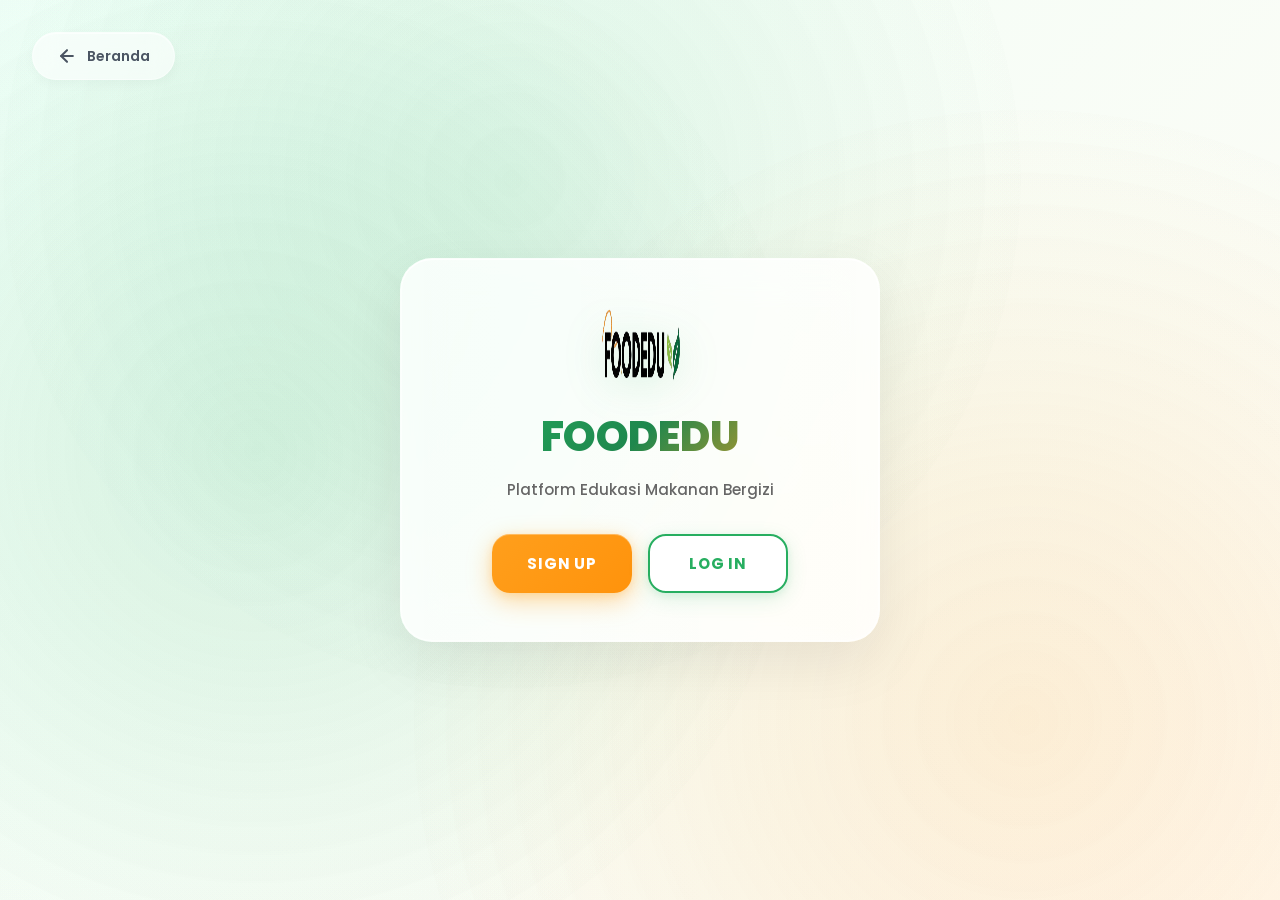
==== commit fde334f0: "Update auth.html" ====
--- a/auth.html
+++ b/auth.html
@@ -101,7 +101,7 @@
         </div>
 
         <!-- Dropdown Content -->
-        <div class="terms-dropdown hidden" id="termsDropdown">
+        <div class="terms-dropdown" id="termsDropdown">
           <div class="terms-dropdown-header">
             <h4>Syarat dan Ketentuan Penggunaan FoodEdu</h4>
             <button type="button" class="terms-close-btn" id="closeTermsDropdown">×</button>
--- a/css/auth.css
+++ b/css/auth.css
@@ -1777,7 +1777,7 @@
     max-height: 0;
     opacity: 0;
     transition: all 0.4s cubic-bezier(0.4, 0, 0.2, 1);
-    box-shadow: 0 44px 12px rgba(39, 174, 96, 0.15);
+    box-shadow: 0 4px 12px rgba(39, 174, 96, 0.15);
   }
 
   .terms-dropdown.show {
@@ -1863,3 +1863,4 @@
   .terms-dropdown-body::-webkit-scrollbar-thumb:hover {
     background-color: rgba(39, 174, 96, 0.5);
   }
+}
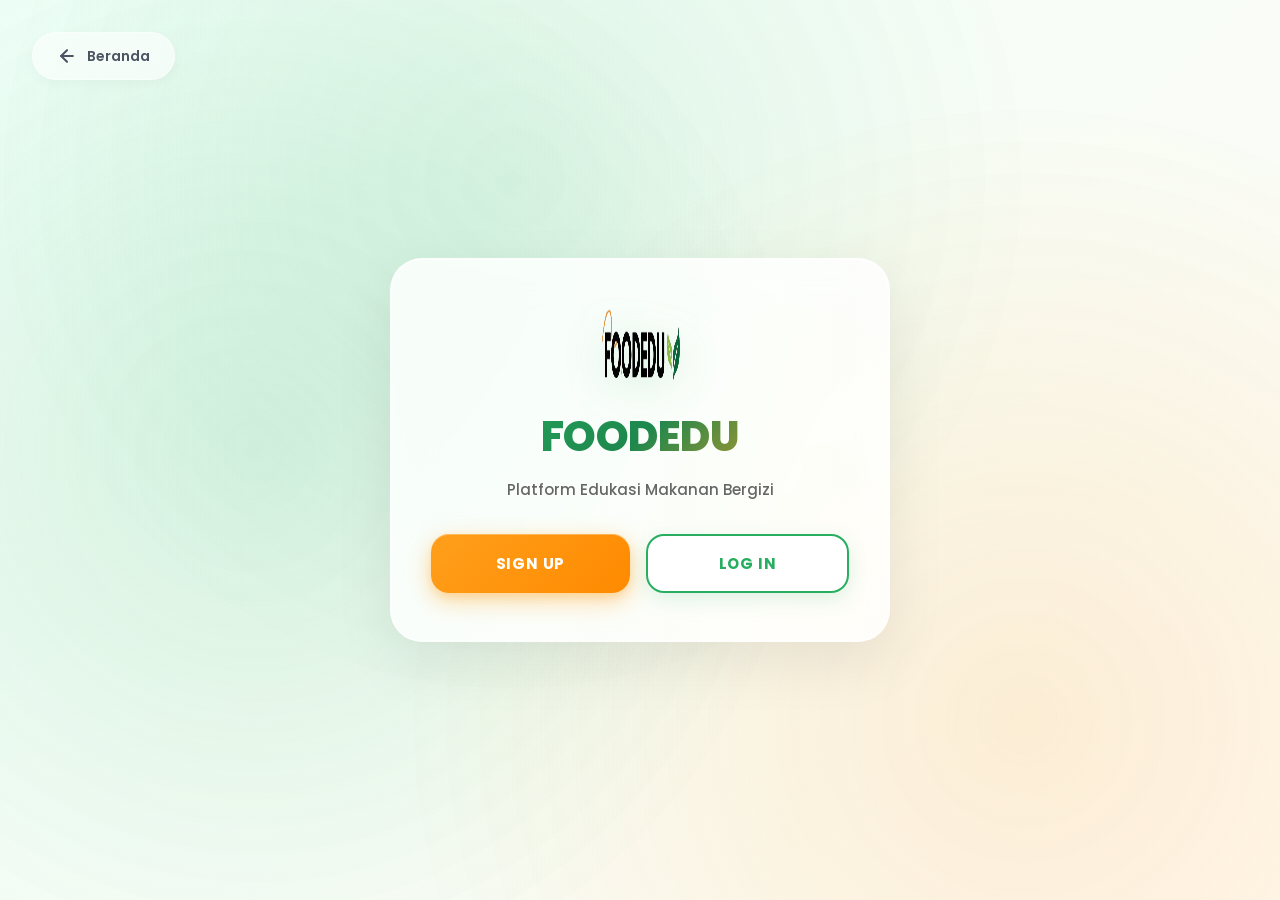
==== commit 8b97d075: "Update auth.html" ====
--- a/auth.html
+++ b/auth.html
@@ -8,7 +8,7 @@
   <link rel="preconnect" href="https://fonts.gstatic.com" crossorigin>
   <link href="https://fonts.googleapis.com/css2?family=Poppins:wght@400;500;600;700&display=swap" rel="stylesheet">
   <link rel="stylesheet" href="main.css" />
-  <link rel="stylesheet" href="css/auth.css" />
+  <link rel="stylesheet" href="css/auth.css?v=2" />
 </head>
 
 <body class="auth-body">
@@ -101,10 +101,11 @@
         </div>
 
         <!-- Dropdown Content -->
-        <div class="terms-dropdown" id="termsDropdown">
+        <div class="terms-dropdown" id="termsDropdown" style="display: none !important;">
           <div class="terms-dropdown-header">
+            <button type="button" class="terms-close-btn" id="closeTermsDropdown">×</button>
             <h4>Syarat dan Ketentuan Penggunaan FoodEdu</h4>
-            <button type="button" class="terms-close-btn" id="closeTermsDropdown">×</button>
+
           </div>
           <div class="terms-dropdown-body">
             <p>Dengan mendaftar dan/atau menggunakan website FoodEdu, Anda menyatakan telah membaca, memahami, dan
@@ -137,13 +138,95 @@
             <p class="terms-footer-note">Dengan mencentang kotak "Saya menyetujui Syarat dan Ketentuan", pengguna
               menyatakan setuju untuk mematuhi seluruh ketentuan yang berlaku dan memberikan persetujuan atas pengolahan
               data pribadi sesuai dengan kebijakan yang telah ditetapkan.</p>
+
+            <!-- Close Button at Bottom for convenience -->
+            <button type="button" class="auth-btn auth-btn-secondary"
+              style="margin-top: 15px; width: 100%; padding: 10px;"
+              onclick="document.getElementById('termsDropdown').classList.remove('show'); document.getElementById('termsDropdown').style.display='none';">Tutup
+              & Kembali</button>
           </div>
         </div>
       </div>
 
       <div id="signupError" class="auth-error-message"></div>
 
-      <script src="js/auth.js"></script>
+      <div class="auth-form-actions">
+        <button type="submit" class="auth-btn auth-btn-primary" id="submitSignup">
+          <span>Buat Akun</span>
+        </button>
+        <button type="button" class="auth-btn auth-btn-secondary" id="backFromSignup">
+          <span>Kembali</span>
+        </button>
+      </div>
+    </form>
+
+    <!-- Login Form -->
+    <form class="auth-panel hidden" id="loginForm" autocomplete="off">
+      <div class="auth-form-header">
+        <h2>Masuk ke Akun</h2>
+        <p>Selamat datang kembali!</p>
+      </div>
+
+      <div class="auth-form-group">
+        <label for="li_user">Username <span class="required">*</span></label>
+        <input type="text" id="li_user" name="li_user" required placeholder="Masukkan username" />
+      </div>
+
+      <div class="auth-form-group">
+        <label for="li_pass">Password <span class="required">*</span></label>
+        <div class="password-input-wrapper">
+          <input type="password" id="li_pass" name="li_pass" required placeholder="Masukkan password" />
+          <button type="button" class="password-toggle" aria-label="Toggle password visibility" data-target="li_pass">
+            <svg class="eye-icon" width="20" height="20" viewBox="0 0 24 24" fill="none" stroke="currentColor"
+              stroke-width="2" stroke-linecap="round" stroke-linejoin="round">
+              <path class="eye-open" d="M1 12s4-8 11-8 11 8 11 8-4 8-11 8-11-8-11-8z"></path>
+              <circle class="eye-open" cx="12" cy="12" r="3"></circle>
+              <path class="eye-closed"
+                d="M17.94 17.94A10.07 10.07 0 0 1 12 20c-7 0-11-8-11-8a18.45 18.45 0 0 1 5.06-5.94M9.9 4.24A9.12 9.12 0 0 1 12 4c7 0 11 8 11 8a18.5 18.5 0 0 1-2.16 3.19m-6.72-1.07a3 3 0 1 1-4.24-4.24"
+                style="display:none;"></path>
+              <line class="eye-closed" x1="1" y1="1" x2="23" y2="23" style="display:none;"></line>
+            </svg>
+          </button>
+        </div>
+      </div>
+
+      <div id="loginError" class="auth-error-message"></div>
+
+      <div class="auth-form-actions">
+        <button type="submit" class="auth-btn auth-btn-primary" id="submitLogin">
+          <span>Masuk</span>
+        </button>
+        <button type="button" class="auth-btn auth-btn-link" id="backFromLogin">
+          <span>Kembali</span>
+        </button>
+      </div>
+    </form>
+
+    <!-- Welcome Panel / Success Modal -->
+    <div class="auth-panel hidden" id="welcomePanel">
+      <div class="confetti top-left"></div>
+      <div class="confetti bottom-right"></div>
+      <div id="resultCard" class="result-card">
+        <button class="close-btn" id="resultClose" aria-label="Close">×</button>
+        <img src="asset/logo/foodedu.png" alt="FoodEdu" class="auth-logo" id="resultLogo">
+        <h2 id="resultTitle"></h2>
+        <p id="resultMessage"></p>
+        <div id="autoDismissBar" class="auto-dismiss-bar hidden">
+          <div id="barFill" class="bar-fill"></div>
+        </div>
+        <div class="form-actions">
+          <button class="auth-btn auth-btn-primary" id="btnGoLogin">
+            <span>Masuk ke Login</span>
+          </button>
+          <button class="auth-btn auth-btn-secondary hidden" id="btnRetry">
+            <span>Coba Lagi</span>
+          </button>
+        </div>
+      </div>
+    </div>
+  </main>
+
+  <script src="js/auth.js"></script>
 </body>
 
 </html>
--- a/css/auth.css
+++ b/css/auth.css
@@ -1,5 +1,5 @@
 /* =========================================================
-    FOODEDU AUTH - MODERN AESTHETIC DESIGN v3
+    FOODEDU AUTH - MODERN AESTHETIC DESIGN v4
     Premium, smooth, beautiful authentication experience
     Enhanced with glassmorphism, smooth animations, and modern UI
 ========================================================= */
@@ -47,13 +47,19 @@
   background-size: 400% 400%;
   animation: gradientShift 15s ease infinite;
   min-height: 100vh;
+  /* Use safe centering to prevent clipping on overflow */
   display: flex;
-  align-items: center;
+  flex-direction: column;
   justify-content: center;
-  padding: 20px;
+  /* Vertical center if space allows */
+  padding: 40px 20px;
+  /* More padding top/bottom */
   color: var(--neutral-700);
   line-height: 1.6;
   position: relative;
+  /* Ensure scroll is possible */
+  overflow-y: auto;
+  height: auto;
 }
 
 @keyframes gradientShift {
@@ -103,12 +109,26 @@
   }
 }
 
+/* =========================================================
+    CONTAINER STYLES
+========================================================= */
 .container {
   max-width: 480px;
   width: 100%;
   perspective: 1000px;
   position: relative;
   z-index: 1;
+  margin: 0 auto;
+  /* Ensure horizontal centering */
+}
+
+/* Specific fix for auth page container */
+.auth-container {
+  max-width: 500px;
+  width: 100%;
+  margin: 0 auto;
+  position: relative;
+  z-index: 2;
 }
 
 /* =========================================================
@@ -309,7 +329,10 @@
   margin-top: 32px;
 }
 
-button {
+/* =========================================================
+    BUTTON STYLES - Enhanced with Ripple Effect
+========================================================= */
+.auth-btn {
   border: none;
   border-radius: 18px;
   font-weight: 700;
@@ -322,9 +345,12 @@
   overflow: hidden;
   font-family: "Poppins", sans-serif;
   z-index: 1;
-}
-
-button::before {
+  display: inline-flex;
+  align-items: center;
+  justify-content: center;
+}
+
+.auth-btn::before {
   content: '';
   position: absolute;
   top: 50%;
@@ -338,17 +364,17 @@
   z-index: 0;
 }
 
-button:active::before {
+.auth-btn:active::before {
   width: 300px;
   height: 300px;
 }
 
-button>* {
+.auth-btn>span {
   position: relative;
   z-index: 1;
 }
 
-.btn-primary {
+.auth-btn-primary {
   flex: 1;
   padding: 16px 28px;
   background: linear-gradient(135deg, var(--accent) 0%, var(--accent-dark) 100%);
@@ -361,7 +387,7 @@
   animation: btnSlideIn 0.6s var(--ease-bounce) 0.35s backwards;
 }
 
-.btn-primary:hover {
+.auth-btn-primary:hover {
   transform: translateY(-4px) scale(1.03);
   box-shadow:
     0 14px 40px rgba(255, 159, 28, 0.5),
@@ -369,33 +395,14 @@
     inset 0 1px 0 rgba(255, 255, 255, 0.4);
 }
 
-.btn-primary:active {
+.auth-btn-primary:active {
   transform: translateY(-2px) scale(1.01);
   box-shadow:
     0 8px 24px rgba(255, 159, 28, 0.35),
     inset 0 2px 4px rgba(0, 0, 0, 0.1);
 }
 
-.btn-primary.pressed {
-  transform: translateY(-4px) scale(0.98);
-}
-
-.btn-primary .btn-icon {
-  display: inline-flex;
-  align-items: center;
-  justify-content: center;
-  width: 20px;
-  height: 20px;
-  margin-right: 10px;
-  color: white;
-  transition: transform 0.2s var(--ease-spring);
-}
-
-.btn-primary.pressed .btn-icon {
-  transform: translateX(8px) scale(1.1);
-}
-
-.btn-secondary {
+.auth-btn-secondary {
   flex: 1;
   padding: 16px 28px;
   background: rgba(255, 255, 255, 0.9);
@@ -409,7 +416,7 @@
   animation: btnSlideIn 0.6s var(--ease-bounce) 0.4s backwards;
 }
 
-.btn-secondary:hover {
+.auth-btn-secondary:hover {
   background: linear-gradient(135deg, var(--primary) 0%, var(--primary-dark) 100%);
   color: white;
   transform: translateY(-4px) scale(1.03);
@@ -420,7 +427,7 @@
   border-color: var(--primary-dark);
 }
 
-.btn-secondary:active {
+.auth-btn-secondary:active {
   transform: translateY(-2px) scale(1.01);
   box-shadow: 0 8px 24px rgba(39, 174, 96, 0.25);
 }
@@ -708,8 +715,17 @@
 ========================================================= */
 .auth-radio-group {
   display: grid;
+  grid-template-columns: repeat(2, 1fr);
+  /* 2 Columns grid */
   gap: 12px;
   margin-top: 12px;
+}
+
+@media (max-width: 480px) {
+  .auth-radio-group {
+    grid-template-columns: 1fr;
+    /* Stack on mobile */
+  }
 }
 
 .auth-radio-label {
@@ -781,11 +797,33 @@
 }
 
 .auth-extra-fields {
+  display: flex;
+  flex-direction: column;
+  gap: 24px;
+  margin-bottom: 24px;
+}
+
+.auth-extra-fields .auth-form-group {
+  opacity: 0;
   animation: fadeInUp 0.5s var(--ease-smooth) forwards;
+  margin-bottom: 0;
+}
+
+/* Stagger animations for extra fields */
+.auth-extra-fields .auth-form-group:nth-child(1) {
+  animation-delay: 0.1s;
+}
+
+.auth-extra-fields .auth-form-group:nth-child(2) {
+  animation-delay: 0.2s;
+}
+
+.auth-extra-fields .auth-form-group:nth-child(3) {
+  animation-delay: 0.3s;
 }
 
 /* =========================================================
-    FORM STYLES - Enhanced Input Fields
+    FORM STYLES - Shared Helpers
 ========================================================= */
 .form-header {
   margin-bottom: 32px;
@@ -810,89 +848,6 @@
   font-weight: 500;
 }
 
-.form-group {
-  margin-bottom: 24px;
-  text-align: left;
-  animation: fadeInUp 0.5s var(--ease-smooth) forwards;
-  opacity: 0;
-}
-
-.form-group:nth-child(1) {
-  animation-delay: 0.1s;
-}
-
-.form-group:nth-child(2) {
-  animation-delay: 0.15s;
-}
-
-.form-group:nth-child(3) {
-  animation-delay: 0.2s;
-}
-
-.form-group:nth-child(4) {
-  animation-delay: 0.25s;
-}
-
-.form-group:nth-child(5) {
-  animation-delay: 0.3s;
-}
-
-.form-group:nth-child(6) {
-  animation-delay: 0.35s;
-}
-
-.form-group:nth-child(7) {
-  animation-delay: 0.4s;
-}
-
-.form-group:nth-child(8) {
-  animation-delay: 0.45s;
-}
-
-.form-group label {
-  display: block;
-  color: var(--primary-dark);
-  font-weight: 600;
-  margin-bottom: 10px;
-  font-size: 14px;
-  transition: all var(--transition-smooth);
-  letter-spacing: 0.3px;
-}
-
-.form-group input,
-.form-group select {
-  width: 100%;
-  padding: 16px 18px;
-  border: 2px solid rgba(39, 174, 96, 0.15);
-  border-radius: 16px;
-  font-size: 15px;
-  font-family: "Poppins", sans-serif;
-  transition: all var(--transition-smooth);
-  background: rgba(255, 255, 255, 0.9);
-  backdrop-filter: blur(10px);
-  color: #333;
-  box-shadow:
-    0 2px 8px rgba(0, 0, 0, 0.04),
-    inset 0 1px 0 rgba(255, 255, 255, 0.8);
-}
-
-.form-group input:focus,
-.form-group select:focus {
-  outline: none;
-  border-color: var(--primary);
-  box-shadow:
-    0 0 0 4px rgba(39, 174, 96, 0.15),
-    0 4px 12px rgba(39, 174, 96, 0.2),
-    inset 0 2px 4px rgba(39, 174, 96, 0.05);
-  background: rgba(255, 255, 255, 1);
-  transform: translateY(-2px);
-}
-
-.form-group input::placeholder {
-  color: #bbb;
-  font-weight: 400;
-}
-
 .required {
   color: var(--accent);
   font-weight: 700;
@@ -900,94 +855,251 @@
 }
 
 /* =========================================================
-    RADIO BUTTONS STYLING - Modern Card Style
+    CHECKBOX STYLES (Terms & Conditions) - GLOBAL
 ========================================================= */
-.role-options {
-  display: grid;
-  gap: 12px;
-  margin-top: 12px;
-}
-
-.role-options label {
+.terms-checkbox-group {
+  margin-top: 10px;
+  margin-bottom: 20px;
+  animation: fadeInUp 0.5s var(--ease-smooth) forwards;
+  opacity: 0;
+  animation-delay: 0.5s;
+}
+
+.terms-layout {
   display: flex;
-  gap: 14px;
   align-items: center;
+  flex-wrap: nowrap;
+  /* Prevent wrapping */
+  gap: 8px;
+  /* Consistent gap */
+  font-size: 14px;
+  color: var(--neutral-600);
+  justify-content: flex-start;
+  /* Ensure left alignment */
+}
+
+.checkbox-container-simple {
+  display: inline-flex;
+  /* Fix for left alignment */
+  align-items: center;
+  position: relative;
   cursor: pointer;
-  padding: 16px 18px;
-  border: 2px solid rgba(39, 174, 96, 0.15);
+  user-select: none;
+  padding-left: 28px;
+  margin-right: 2px;
+  white-space: nowrap;
+  /* Prevent text wrap */
+}
+
+.checkbox-container-simple input {
+  position: absolute;
+  opacity: 0;
+  cursor: pointer;
+  height: 0;
+  width: 0;
+}
+
+.checkmark-simple {
+  position: absolute;
+  left: 0;
+  top: 50%;
+  transform: translateY(-50%);
+  height: 20px;
+  width: 20px;
+  background-color: rgba(255, 255, 255, 0.8);
+  border: 2px solid rgba(39, 174, 96, 0.4);
+  border-radius: 6px;
+  transition: all 0.2s ease;
+}
+
+.checkbox-container-simple:hover input~.checkmark-simple {
+  background-color: rgba(39, 174, 96, 0.1);
+  border-color: var(--primary);
+}
+
+.checkbox-container-simple input:checked~.checkmark-simple {
+  background-color: var(--primary);
+  border-color: var(--primary);
+}
+
+.checkmark-simple:after {
+  content: "";
+  position: absolute;
+  display: none;
+}
+
+.checkbox-container-simple input:checked~.checkmark-simple:after {
+  display: block;
+}
+
+.checkbox-container-simple .checkmark-simple:after {
+  left: 6px;
+  top: 2px;
+  width: 5px;
+  height: 10px;
+  border: solid white;
+  border-width: 0 2px 2px 0;
+  transform: rotate(45deg);
+}
+
+/* Neutralize the text colors within the label */
+.terms-label-text,
+.terms-suffix-text {
+  color: var(--neutral-600);
+  font-weight: 500;
+  display: inline-block;
+}
+
+.terms-trigger-link {
+  color: var(--primary);
+  text-decoration: none;
+  font-weight: 700;
+  cursor: pointer;
+  transition: color 0.2s;
+  padding: 2px 4px;
+  border-radius: 4px;
+  display: inline-block;
+}
+
+.terms-trigger-link:hover {
+  color: var(--accent);
+  text-decoration: underline;
+  background: rgba(39, 174, 96, 0.1);
+}
+
+/* =========================================================
+    DROPDOWN STYLES (Terms & Conditions)
+========================================================= */
+.terms-dropdown {
+  margin-top: 16px;
+  background: rgba(255, 255, 255, 0.95);
+  border: 2px solid var(--primary);
   border-radius: 16px;
-  background: rgba(255, 255, 255, 0.7);
-  backdrop-filter: blur(10px);
-  transition: all var(--transition-smooth);
-  font-weight: 500;
+  overflow: hidden;
+  display: none;
+  /* DEFAULT HIDDEN */
+  box-shadow: 0 4px 12px rgba(39, 174, 96, 0.15);
+  width: 100%;
+}
+
+.terms-dropdown.show {
+  display: block;
+  animation: dropdownSlide 0.3s ease-out;
+  margin-bottom: 16px;
+}
+
+@keyframes dropdownSlide {
+  from {
+    opacity: 0;
+    transform: translateY(-10px);
+  }
+
+  to {
+    opacity: 1;
+    transform: translateY(0);
+  }
+}
+
+.terms-dropdown-header {
+  padding: 16px 20px;
+  background: linear-gradient(135deg, var(--primary) 0%, var(--primary-dark) 100%);
+  color: white;
+  display: flex;
+  align-items: center;
+  justify-content: space-between;
+  flex-shrink: 0;
+}
+
+.terms-dropdown-header h4 {
+  margin: 0;
   font-size: 15px;
-  color: #333;
-  box-shadow: 0 2px 8px rgba(0, 0, 0, 0.04);
-}
-
-.role-options label:hover {
-  border-color: var(--primary);
-  background: rgba(39, 174, 96, 0.08);
-  transform: translateY(-2px);
-  box-shadow: 0 4px 12px rgba(39, 174, 96, 0.15);
-}
-
-.role-options input[type="radio"]:checked+span {
-  color: var(--primary-dark);
   font-weight: 700;
-}
-
-.role-options input[type="radio"]:checked~span,
-.role-options label:has(input[type="radio"]:checked) {
-  border-color: var(--primary);
-  background: rgba(39, 174, 96, 0.12);
-  box-shadow:
-    0 0 0 3px rgba(39, 174, 96, 0.1),
-    0 4px 12px rgba(39, 174, 96, 0.2);
-}
-
-.role-options input[type="radio"] {
-  width: 20px;
-  height: 20px;
+  line-height: 1.3;
+}
+
+.terms-close-btn {
+  background: rgba(255, 255, 255, 0.2);
+  border: none;
+  color: white;
+  font-size: 24px;
+  line-height: 1;
+  width: 28px;
+  height: 28px;
+  border-radius: 50%;
   cursor: pointer;
-  accent-color: var(--primary);
+  transition: all 0.2s;
+  display: flex;
+  align-items: center;
+  justify-content: center;
+  padding: 0;
   flex-shrink: 0;
 }
 
+.terms-close-btn:hover {
+  background: rgba(255, 255, 255, 0.3);
+  transform: rotate(90deg);
+}
+
+.terms-dropdown-body {
+  padding: 20px;
+  max-height: 350px;
+  overflow-y: auto;
+  font-size: 13px;
+  line-height: 1.6;
+  color: var(--neutral-700);
+  text-align: left;
+}
+
+.terms-dropdown-body p {
+  margin-bottom: 12px;
+}
+
+.terms-dropdown-body .terms-footer-note {
+  margin-top: 14px;
+  padding: 12px;
+  background: var(--neutral-50);
+  border-radius: 8px;
+  font-size: 12px;
+  border-left: 3px solid var(--accent);
+  line-height: 1.5;
+}
+
+/* Scrollbar for dropdown */
+.terms-dropdown-body::-webkit-scrollbar {
+  width: 6px;
+}
+
+.terms-dropdown-body::-webkit-scrollbar-track {
+  background: transparent;
+}
+
+.terms-dropdown-body::-webkit-scrollbar-thumb {
+  background-color: rgba(39, 174, 96, 0.3);
+  border-radius: 3px;
+}
+
+.terms-dropdown-body::-webkit-scrollbar-thumb:hover {
+  background-color: rgba(39, 174, 96, 0.5);
+}
+
+/* Desktop responsive for Dropdown */
+@media (min-width: 768px) {
+  .terms-dropdown-body {
+    max-height: 400px;
+    font-size: 14px;
+  }
+
+  .terms-dropdown-header h4 {
+    font-size: 16px;
+  }
+
+  .terms-dropdown-body .terms-footer-note {
+    font-size: 13px;
+  }
+}
+
 /* =========================================================
-    FORM ACTIONS
-========================================================= */
-.form-actions {
-  display: flex;
-  gap: 14px;
-  margin-top: 32px;
-  animation: fadeInUp 0.6s var(--ease-smooth) 0.5s both;
-}
-
-.form-actions button {
-  flex: 1;
-  padding: 16px 24px;
-  border-radius: 16px;
-  font-weight: 700;
-  text-transform: uppercase;
-  cursor: pointer;
-  transition: all var(--transition-bounce);
-  position: relative;
-  overflow: hidden;
-  letter-spacing: 0.8px;
-}
-
-/* =========================================================
-    EXTRA FIELDS (Dynamic)
-========================================================= */
-#extraFields {
-  animation: fadeInUp 0.5s var(--ease-smooth) forwards;
-}
-
-/* =========================================================
-    SIGNUP SUCCESS TOAST ("Sukses")
-   - Drop kecil yang turun dari atas form signup
-   - Smooth, modern, aesthetic
+    TOAST & MODAL STYLES
 ========================================================= */
 .auth-toast {
   position: relative;
@@ -1061,9 +1173,7 @@
   white-space: nowrap;
 }
 
-/* =========================================================
-    RESULT MODAL STYLES - Enhanced Glassmorphism
-========================================================= */
+/* Modal */
 #welcomePanel {
   position: fixed;
   top: 0;
@@ -1120,7 +1230,6 @@
   overflow: hidden;
 }
 
-/* Fresh entrance animation is applied via JS class so it can restart every time */
 .result-card.animate-in {
   animation: modalEnterModern 0.65s cubic-bezier(0.34, 1.56, 0.64, 1) forwards;
 }
@@ -1217,12 +1326,12 @@
   0% {
     transform: scale(0) rotateZ(-180deg);
     opacity: 0;
-    filter: blur(10px) drop-shadow(0 0 0 rgba(39, 174, 96, 0));
+    filter: blur(10px);
   }
 
   40% {
     transform: scale(1.3) rotateZ(20deg);
-    filter: blur(2px) drop-shadow(0 8px 20px rgba(39, 174, 96, 0.3));
+    filter: blur(2px);
   }
 
   60% {
@@ -1236,7 +1345,7 @@
   100% {
     transform: scale(1) rotateZ(0deg);
     opacity: 1;
-    filter: blur(0px) drop-shadow(0 12px 30px rgba(39, 174, 96, 0.4));
+    filter: blur(0px);
   }
 }
 
@@ -1308,18 +1417,14 @@
 
 .result-card .close-btn:hover {
   background: rgba(0, 0, 0, 0.08);
-  color: #222;
+  font-weight: bold;
   transform: rotate(90deg) scale(1.1);
 }
 
-/* Success vs Error visual states for the modal */
 .result-success #resultCard,
 .result-card.is-success {
   border-color: rgba(39, 174, 96, 0.35);
-  box-shadow:
-    0 40px 90px rgba(39, 174, 96, 0.25),
-    0 0 0 1px rgba(255, 255, 255, 0.7) inset,
-    0 0 80px rgba(39, 174, 96, 0.35);
+  box-shadow: 0 40px 90px rgba(39, 174, 96, 0.25), 0 0 0 1px rgba(255, 255, 255, 0.7) inset;
 }
 
 .result-card.is-success::before {
@@ -1329,10 +1434,7 @@
 .result-fail #resultCard,
 .result-card.is-error {
   border-color: rgba(231, 76, 60, 0.4);
-  box-shadow:
-    0 40px 90px rgba(231, 76, 60, 0.25),
-    0 0 0 1px rgba(255, 255, 255, 0.7) inset,
-    0 0 70px rgba(231, 76, 60, 0.25);
+  box-shadow: 0 40px 90px rgba(231, 76, 60, 0.25), 0 0 0 1px rgba(255, 255, 255, 0.7) inset;
 }
 
 .result-card.is-error::before {
@@ -1347,7 +1449,7 @@
   color: var(--danger);
 }
 
-/* Auto-dismiss progress bar */
+/* Auto Dismiss Bar */
 .auto-dismiss-bar {
   height: 6px;
   background: rgba(0, 0, 0, 0.08);
@@ -1366,10 +1468,7 @@
   background-size: 200% 100%;
   border-radius: 8px;
   transition: width linear;
-  box-shadow:
-    0 0 15px rgba(255, 159, 28, 0.6),
-    0 0 30px rgba(255, 159, 28, 0.3),
-    inset 0 1px 2px rgba(255, 255, 255, 0.3);
+  box-shadow: 0 0 15px rgba(255, 159, 28, 0.6);
   animation: shimmer 2s linear infinite;
   position: relative;
   overflow: hidden;
@@ -1410,7 +1509,7 @@
   display: none !important;
 }
 
-/* Confetti animation - Modern & Smooth */
+/* Confetti */
 .confetti {
   position: absolute;
   width: 100%;
@@ -1433,161 +1532,28 @@
 .confetti .piece {
   position: absolute;
   opacity: 0;
+  border-radius: 50%;
   animation: confettiFallModern 3.5s cubic-bezier(0.4, 0, 0.2, 1) forwards;
-  border-radius: 50%;
-  box-shadow: 0 2px 4px rgba(0, 0, 0, 0.1);
 }
 
 @keyframes confettiFallModern {
   0% {
     opacity: 1;
-    transform: translateY(-20px) translateX(0) rotateZ(0deg) scale(0.6);
-    filter: blur(0px);
+    transform: translateY(-20px) scale(0.6);
   }
 
   20% {
     opacity: 1;
-    transform: translateY(50px) translateX(10px) rotateZ(180deg) scale(1);
-    filter: blur(0px);
-  }
-
-  50% {
-    opacity: 0.8;
-    transform: translateY(150px) translateX(-15px) rotateZ(360deg) scale(1.1);
-    filter: blur(1px);
-  }
-
-  80% {
-    opacity: 0.4;
-    transform: translateY(280px) translateX(20px) rotateZ(540deg) scale(0.9);
-    filter: blur(2px);
+    transform: translateY(50px) rotateZ(180deg) scale(1);
   }
 
   100% {
     opacity: 0;
-    transform: translateY(400px) translateX(-10px) rotateZ(720deg) scale(0.5);
-    filter: blur(3px);
-  }
-}
-
-/* =========================================================
-    RESPONSIVE DESIGN
-========================================================= */
-@media (max-width: 600px) {
-  body {
-    padding: 16px;
-  }
-
-  .panel {
-    padding: 36px 28px;
-    border-radius: 24px;
-  }
-
-  h1 {
-    font-size: 32px;
-  }
-
-  .form-header h2 {
-    font-size: 28px;
-  }
-
-  .btn-row,
-  .form-actions {
-    flex-direction: column;
-  }
-
-  button {
-    padding: 14px 20px;
-    font-size: 14px;
-  }
-
-  .result-card .close-btn {
-    width: 44px;
-    height: 44px;
-    font-size: 26px;
-    top: 12px;
-    right: 12px;
-  }
-
-  .btn-primary .btn-icon {
-    width: 22px;
-    height: 22px;
-    margin-right: 8px;
-  }
-
-  #resultCard .auth-logo {
-    width: 80px;
-    height: 80px;
-  }
-
-  #resultCard {
-    padding: 36px 28px;
-  }
-
-  .form-group input,
-  .form-group select {
-    padding: 14px 16px;
-    font-size: 16px;
-  }
-}
-
-@media (max-width: 480px) {
-  .panel {
-    padding: 28px 20px;
-  }
-
-  h1 {
-    font-size: 28px;
-  }
-
-  .form-header h2 {
-    font-size: 24px;
-  }
-
-  .auth-logo {
-    width: 64px;
-    height: 64px;
-  }
-
-  .tagline {
-    font-size: 15px;
-  }
-
-  .subtitle {
-    font-size: 14px;
-  }
-}
-
-/* Loading state for buttons */
-button.loading {
-  pointer-events: none;
-  opacity: 0.7;
-}
-
-button.loading::after {
-  content: '';
-  position: absolute;
-  width: 16px;
-  height: 16px;
-  top: 50%;
-  left: 50%;
-  margin-left: -8px;
-  margin-top: -8px;
-  border: 2px solid rgba(255, 255, 255, 0.3);
-  border-top-color: white;
-  border-radius: 50%;
-  animation: spin 0.6s linear infinite;
-}
-
-@keyframes spin {
-  to {
-    transform: rotate(360deg);
-  }
-}
-
-/* =========================================================
-    BACK TO HOME BUTTON - FIXED & MODERN
-========================================================= */
+    transform: translateY(400px) rotateZ(720deg) scale(0.5);
+  }
+}
+
+/* Back Button */
 .back-home-btn {
   position: fixed;
   top: 32px;
@@ -1598,269 +1564,124 @@
   padding: 12px 24px;
   background: rgba(255, 255, 255, 0.6);
   backdrop-filter: blur(12px);
-  -webkit-backdrop-filter: blur(12px);
   border: 1px solid rgba(255, 255, 255, 0.4);
   border-radius: 99px;
   text-decoration: none;
   color: var(--neutral-600);
   font-weight: 600;
   font-size: 14px;
-  box-shadow:
-    0 4px 12px rgba(0, 0, 0, 0.03),
-    inset 0 1px 0 rgba(255, 255, 255, 0.6);
-  transition: all 0.3s cubic-bezier(0.34, 1.56, 0.64, 1);
+  box-shadow: 0 4px 12px rgba(0, 0, 0, 0.03);
+  transition: all 0.3s;
   z-index: 100;
-  overflow: hidden;
-}
-
-.back-home-btn span {
-  position: relative;
-  z-index: 1;
-}
-
-.back-home-btn svg {
-  transition: transform 0.3s cubic-bezier(0.34, 1.56, 0.64, 1);
-  position: relative;
-  z-index: 1;
-}
-
-.back-home-btn::before {
-  content: '';
-  position: absolute;
-  top: 0;
-  left: 0;
-  width: 100%;
-  height: 100%;
-  background: linear-gradient(135deg, rgba(255, 255, 255, 0.8) 0%, rgba(255, 255, 255, 0.4) 100%);
-  opacity: 0;
-  transition: opacity 0.3s ease;
-  z-index: 0;
 }
 
 .back-home-btn:hover {
   transform: translateY(-2px);
   color: var(--primary-dark);
-  border-color: rgba(39, 174, 96, 0.2);
-  box-shadow:
-    0 8px 24px rgba(39, 174, 96, 0.15),
-    inset 0 1px 0 rgba(255, 255, 255, 0.8);
-}
-
-.back-home-btn:hover::before {
-  opacity: 1;
-}
-
-.back-home-btn:hover svg {
-  transform: translateX(-4px);
-}
-
-.back-home-btn:active {
-  transform: translateY(0) scale(0.96);
-  box-shadow: 0 4px 12px rgba(39, 174, 96, 0.1);
-}
-
+  box-shadow: 0 8px 24px rgba(39, 174, 96, 0.15);
+}
+
+/* Loaders */
+button.loading {
+  pointer-events: none;
+  opacity: 0.7;
+}
+
+button.loading::after {
+  content: '';
+  position: absolute;
+  width: 16px;
+  height: 16px;
+  top: 50%;
+  left: 50%;
+  margin: -8px 0 0 -8px;
+  border: 2px solid rgba(255, 255, 255, 0.3);
+  border-top-color: white;
+  border-radius: 50%;
+  animation: spin 0.6s linear infinite;
+}
+
+@keyframes spin {
+  to {
+    transform: rotate(360deg);
+  }
+}
+
+/* =========================================================
+    RESPONSIVE DESIGN
+========================================================= */
 @media (max-width: 600px) {
+  body {
+    padding: 16px;
+  }
+
+  .panel {
+    padding: 36px 28px;
+    border-radius: 24px;
+  }
+
+  h1 {
+    font-size: 32px;
+  }
+
+  .form-header h2 {
+    font-size: 28px;
+  }
+
+  .btn-row,
+  .form-actions {
+    flex-direction: column;
+  }
+
+  button {
+    padding: 14px 20px;
+    font-size: 14px;
+  }
+
+  .result-card .close-btn {
+    width: 44px;
+    height: 44px;
+    font-size: 26px;
+    top: 12px;
+    right: 12px;
+  }
+
+  .auth-logo {
+    width: 80px;
+    height: 80px;
+  }
+
   .back-home-btn {
     top: 20px;
     left: 20px;
     padding: 10px 16px;
     font-size: 13px;
   }
-
-  /* =========================================================
-    CHECKBOX STYLES (Terms & Conditions)
-========================================================= */
-  .terms-checkbox-group {
-    margin-top: 10px;
-    margin-bottom: 20px;
-    animation: fadeInUp 0.5s var(--ease-smooth) forwards;
-    opacity: 0;
-    animation-delay: 0.5s;
-  }
-
-  .terms-layout {
-    display: flex;
-    align-items: center;
-    flex-wrap: wrap;
-    gap: 5px;
+}
+
+@media (max-width: 480px) {
+  .panel {
+    padding: 28px 20px;
+  }
+
+  h1 {
+    font-size: 28px;
+  }
+
+  .form-header h2 {
+    font-size: 24px;
+  }
+
+  .auth-logo {
+    width: 64px;
+    height: 64px;
+  }
+
+  .tagline {
+    font-size: 15px;
+  }
+
+  .subtitle {
     font-size: 14px;
-    color: var(--neutral-600);
-  }
-
-  .checkbox-container-simple {
-    display: flex;
-    align-items: center;
-    position: relative;
-    cursor: pointer;
-    user-select: none;
-    padding-left: 28px;
-    /* Space for checkmark */
-    margin-right: 2px;
-  }
-
-  .checkbox-container-simple input {
-    position: absolute;
-    opacity: 0;
-    cursor: pointer;
-    height: 0;
-    width: 0;
-  }
-
-  .checkmark-simple {
-    position: absolute;
-    left: 0;
-    top: 50%;
-    transform: translateY(-50%);
-    height: 20px;
-    width: 20px;
-    background-color: rgba(255, 255, 255, 0.8);
-    border: 2px solid rgba(39, 174, 96, 0.4);
-    border-radius: 6px;
-    transition: all 0.2s ease;
-  }
-
-  .checkbox-container-simple:hover input~.checkmark-simple {
-    background-color: rgba(39, 174, 96, 0.1);
-    border-color: var(--primary);
-  }
-
-  .checkbox-container-simple input:checked~.checkmark-simple {
-    background-color: var(--primary);
-    border-color: var(--primary);
-  }
-
-  .checkmark-simple:after {
-    content: "";
-    position: absolute;
-    display: none;
-  }
-
-  .checkbox-container-simple input:checked~.checkmark-simple:after {
-    display: block;
-  }
-
-  .checkbox-container-simple .checkmark-simple:after {
-    left: 6px;
-    top: 2px;
-    width: 5px;
-    height: 10px;
-    border: solid white;
-    border-width: 0 2px 2px 0;
-    transform: rotate(45deg);
-  }
-
-  .terms-trigger-link {
-    color: var(--primary-dark);
-    text-decoration: none;
-    font-weight: 600;
-    cursor: pointer;
-    transition: color 0.2s;
-    padding: 2px 4px;
-    border-radius: 4px;
-  }
-
-  .terms-trigger-link:hover {
-    color: var(--accent);
-    text-decoration: underline;
-    background: rgba(39, 174, 96, 0.1);
-  }
-
-  /* =========================================================
-    DROPDOWN STYLES (Terms & Conditions)
-========================================================= */
-  .terms-dropdown {
-    margin-top: 16px;
-    background: rgba(255, 255, 255, 0.95);
-    border: 2px solid var(--primary);
-    border-radius: 16px;
-    overflow: hidden;
-    max-height: 0;
-    opacity: 0;
-    transition: all 0.4s cubic-bezier(0.4, 0, 0.2, 1);
-    box-shadow: 0 4px 12px rgba(39, 174, 96, 0.15);
-  }
-
-  .terms-dropdown.show {
-    max-height: 500px;
-    opacity: 1;
-    margin-bottom: 16px;
-  }
-
-  .terms-dropdown-header {
-    padding: 16px 20px;
-    background: linear-gradient(135deg, var(--primary) 0%, var(--primary-dark) 100%);
-    color: white;
-    display: flex;
-    align-items: center;
-    justify-content: space-between;
-  }
-
-  .terms-dropdown-header h4 {
-    margin: 0;
-    font-size: 16px;
-    font-weight: 700;
-  }
-
-  .terms-close-btn {
-    background: rgba(255, 255, 255, 0.2);
-    border: none;
-    color: white;
-    font-size: 24px;
-    line-height: 1;
-    width: 28px;
-    height: 28px;
-    border-radius: 50%;
-    cursor: pointer;
-    transition: all 0.2s;
-    display: flex;
-    align-items: center;
-    justify-content: center;
-    padding: 0;
-  }
-
-  .terms-close-btn:hover {
-    background: rgba(255, 255, 255, 0.3);
-    transform: rotate(90deg);
-  }
-
-  .terms-dropdown-body {
-    padding: 20px;
-    max-height: 400px;
-    overflow-y: auto;
-    font-size: 14px;
-    line-height: 1.7;
-    color: var(--neutral-700);
-    text-align: left;
-  }
-
-  .terms-dropdown-body p {
-    margin-bottom: 14px;
-  }
-
-  .terms-dropdown-body .terms-footer-note {
-    margin-top: 16px;
-    padding: 12px;
-    background: var(--neutral-50);
-    border-radius: 8px;
-    font-size: 13px;
-    border-left: 3px solid var(--accent);
-  }
-
-  /* Scrollbar for dropdown */
-  .terms-dropdown-body::-webkit-scrollbar {
-    width: 6px;
-  }
-
-  .terms-dropdown-body::-webkit-scrollbar-track {
-    background: transparent;
-  }
-
-  .terms-dropdown-body::-webkit-scrollbar-thumb {
-    background-color: rgba(39, 174, 96, 0.3);
-    border-radius: 3px;
-  }
-
-  .terms-dropdown-body::-webkit-scrollbar-thumb:hover {
-    background-color: rgba(39, 174, 96, 0.5);
-  }
-}
+  }
+}
